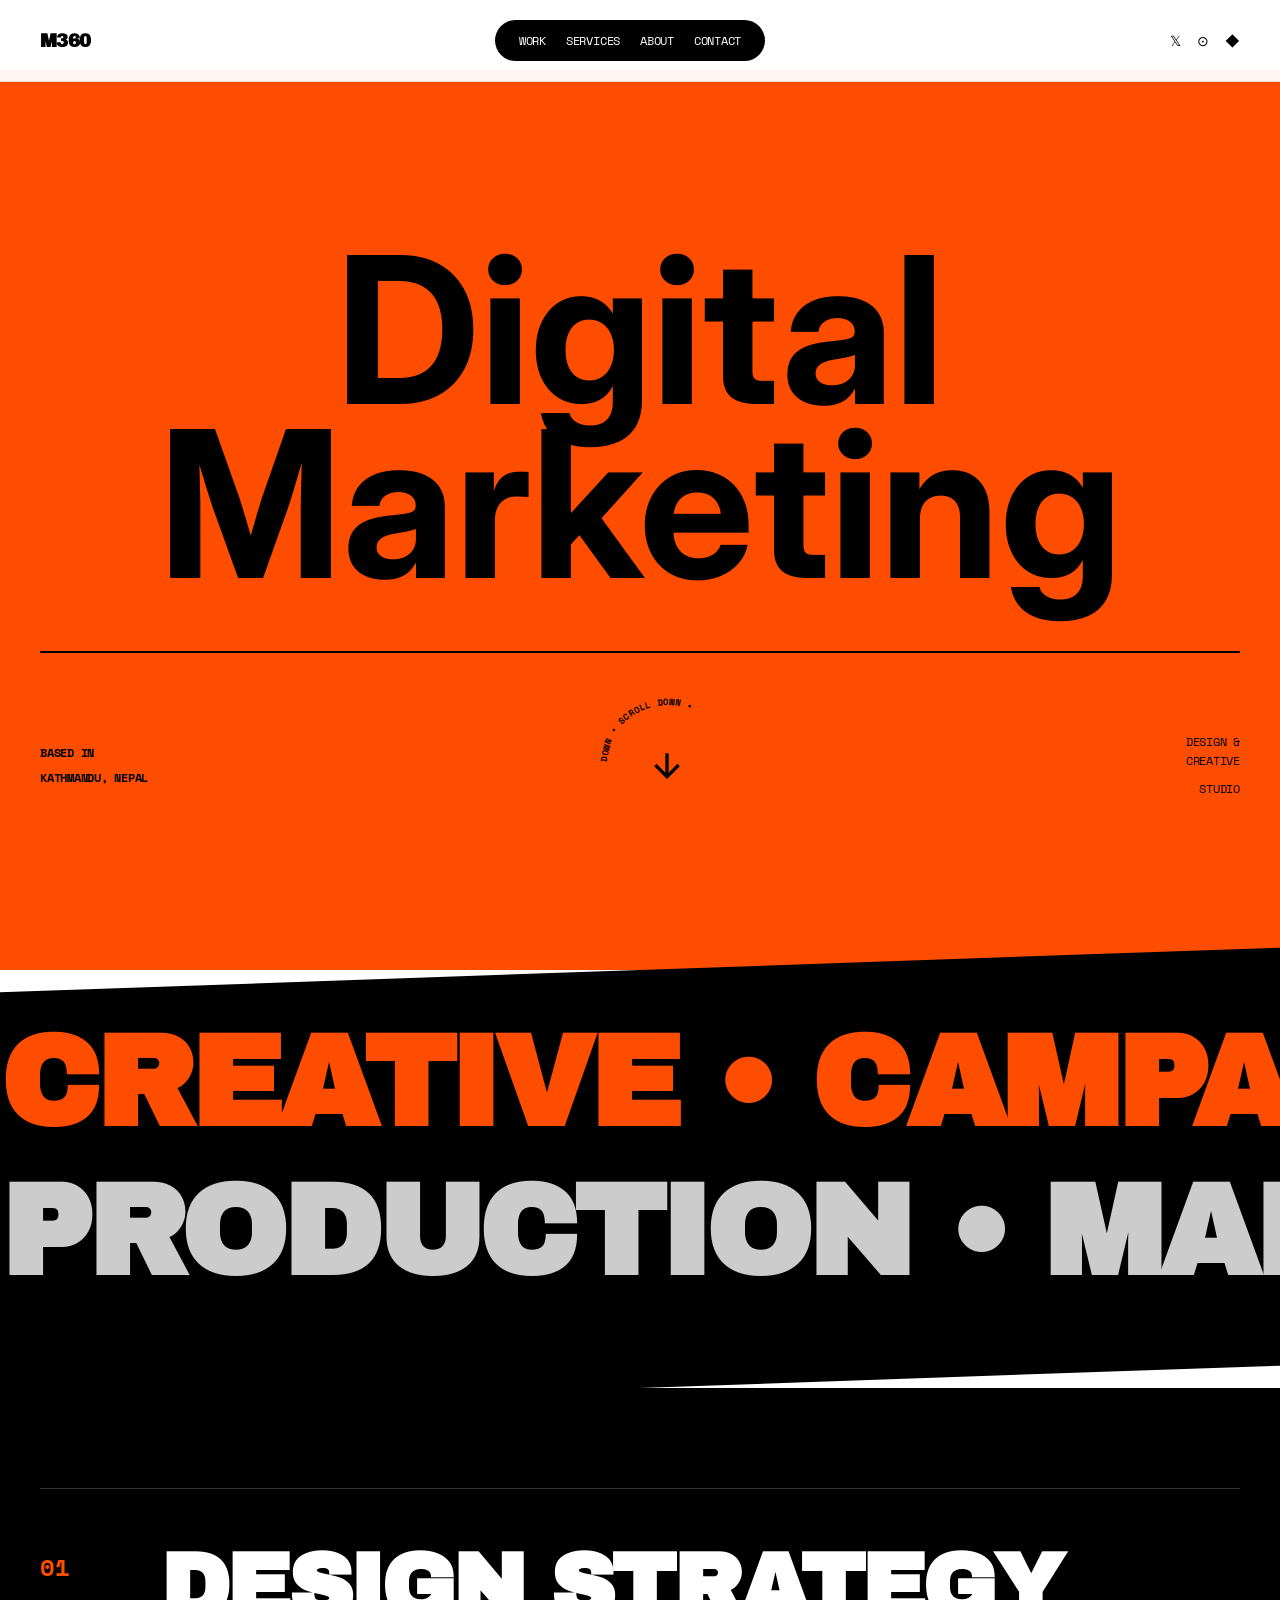
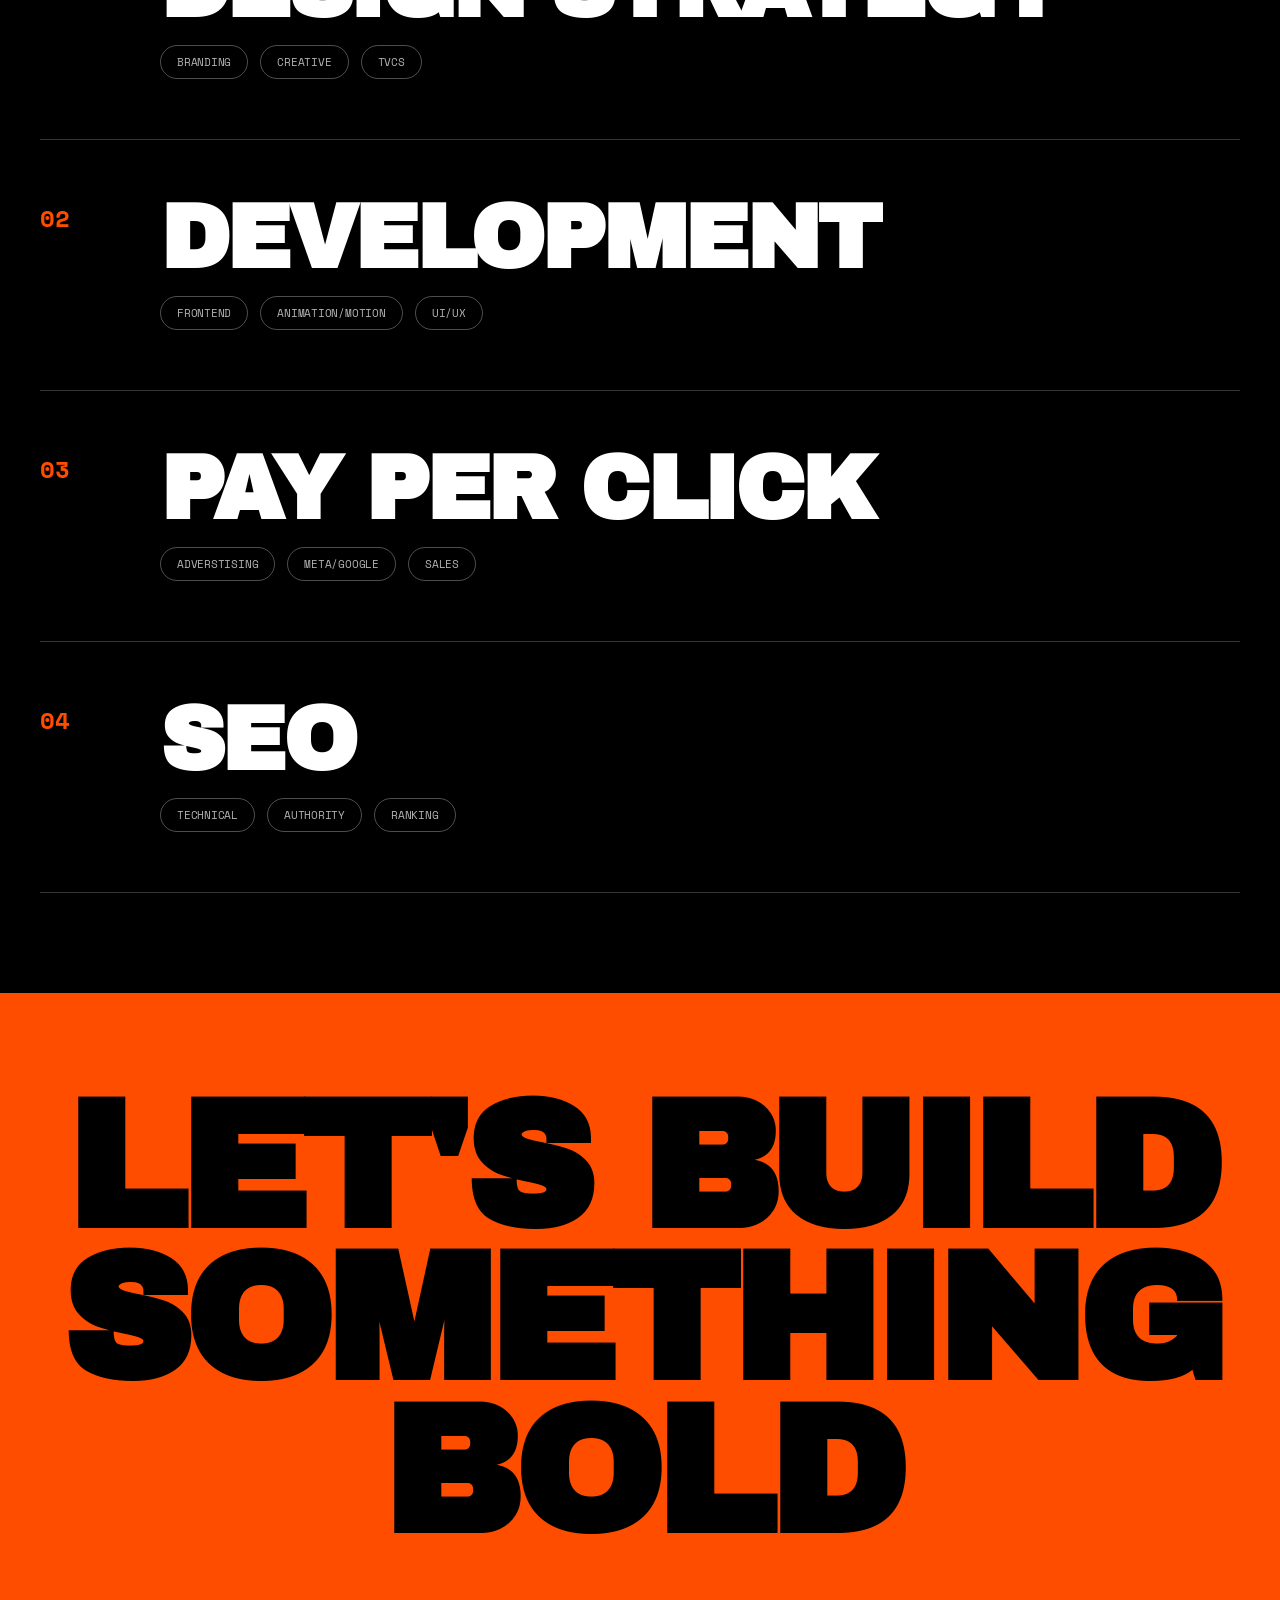
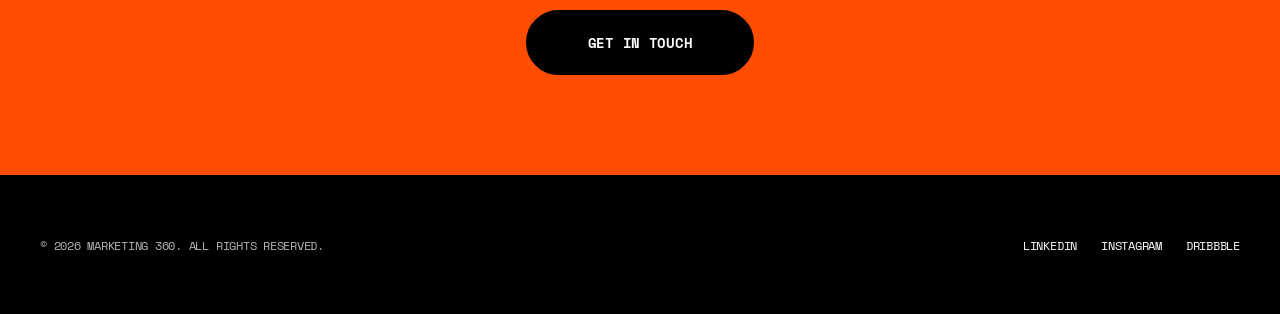
==== index.html @ 2f41347f "first commit with proper architecture, clean code structure and peoper folders like sitemaps" ====
<!DOCTYPE html>
<html lang="en">
<head>
    <meta charset="UTF-8">
    <meta name="viewport" content="width=device-width, initial-scale=1.0">
    <title>Marketing 360 - Best Digital Marketing in Nepal</title>
    <link href="https://fonts.googleapis.com/css2?family=Archivo+Black&family=Space+Mono:wght@400;700&family=Inter:wght@400;500;600;700&display=swap" rel="stylesheet">
    <link rel="stylesheet" href="assets/css/style.css">
</head>
<body>
    <!-- Navigation -->
   <div id="header-placeholder"></div>

    <!-- Hero Section -->
    <section class="hero" id="work">
        <h1>Digital Marketing</h1>
        <div class="hero-divider"></div>
        <div class="hero-metadata">
            <div class="hero-location">
                <span style="display: block;">BASED IN</span>
                <span style="display: block; margin-top: 8px;">KATHMANDU, NEPAL</span>
            </div>
            <div class="scroll-indicator">
                <svg viewBox="0 0 144 144" fill="none" xmlns="http://www.w3.org/2000/svg">
                    <defs>
                        <path id="circlePath" d="M 72, 72 m -60, 0 a 60,60 0 1,1 120,0 a 60,60 0 1,1 -120,0" fill="none"/>
                    </defs>
                    <text font-family="Space Mono" font-size="9" font-weight="bold" letter-spacing="-0.02em" fill="#000000" text-anchor="middle">
                        <textPath href="#circlePath" startOffset="0%">
                            SCROLL DOWN • SCROLL DOWN • SCROLL DOWN • 
                        </textPath>
                    </text>
                </svg>
                <div class="scroll-indicator-center">
                    <svg width="24" height="24" viewBox="0 0 24 24" fill="none" stroke="#000000" stroke-width="2">
                        <line x1="12" y1="5" x2="12" y2="19"></line>
                        <polyline points="19 12 12 19 5 12"></polyline>
                    </svg>
                </div>
            </div>
            <div class="hero-role">
                <span style="display: block;">DESIGN &</span>
                <span style="display: block;">CREATIVE</span>
                <span style="display: block; margin-top: 8px;">STUDIO</span>
            </div>
        </div>
    </section>

    <!-- Marquee Section -->
    <section class="marquee-section" id="services">
        <div class="marquee-section-inner">
            <div class="marquee-row orange">
                <span class="marquee-text">CREATIVE • CAMPAIGN • DIGITAL • </span>
                <span class="marquee-text">CREATIVE • CAMPAIGN • DIGITAL • </span>
                <span class="marquee-text">CREATIVE • CAMPAIGN • DIGITAL • </span>
            </div>
            <div class="marquee-row white reverse">
                <span class="marquee-text">PRODUCTION • MARKET • IMPACT • </span>
                <span class="marquee-text">PRODUCTION • MARKET • IMPACT • </span>
                <span class="marquee-text">PRODUCTION • MARKET • IMPACT • </span>
            </div>
        </div>
    </section>

    <!-- Services Section -->
    <section class="services">
        <div class="services-container">
            <ul class="services-list">
                <li>
                    <span class="service-index">01</span>
                    <div class="service-content">
                        <h3 class="service-title">DESIGN STRATEGY</h3>
                        <div class="service-tags">
                            <span class="service-tag">BRANDING</span>
                            <span class="service-tag">CREATIVE</span>
                            <span class="service-tag">TVCs</span>
                        </div>
                    </div>
                    <div class="service-arrow">→</div>
                </li>
                <li>
                    <span class="service-index">02</span>
                    <div class="service-content">
                        <h3 class="service-title">DEVELOPMENT</h3>
                        <div class="service-tags">
                            <span class="service-tag">FRONTEND</span>
                            <span class="service-tag">ANIMATION/MOTION</span>
                            <span class="service-tag">UI/UX</span>
                        </div>
                    </div>
                    <div class="service-arrow">→</div>
                </li>
                <li>
                    <span class="service-index">03</span>
                    <div class="service-content">
                        <h3 class="service-title">PAY PER CLICK</h3>
                        <div class="service-tags">
                            <span class="service-tag">ADVERSTISING</span>
                            <span class="service-tag">META/GOOGLE</span>
                            <span class="service-tag">SALES</span>
                        </div>
                    </div>
                    <div class="service-arrow">→</div>
                </li>
                <li>
                    <span class="service-index">04</span>
                    <div class="service-content">
                        <h3 class="service-title">SEO</h3>
                        <div class="service-tags">
                            <span class="service-tag">TECHNICAL</span>
                            <span class="service-tag">AUTHORITY</span>
                            <span class="service-tag">RANKING</span>
                        </div>
                    </div>
                    <div class="service-arrow">→</div>
                </li>
            </ul>
        </div>
    </section>

    <!-- CTA Section -->
    <section class="cta-section">
        <h2 class="cta-heading">LET'S BUILD SOMETHING BOLD</h2>
        <a href="contact.html" class="cta-button">GET IN TOUCH</a>
    </section>

<div id="footer-placeholder"></div>

    <script>
        // Smooth scroll for navigation links
        document.querySelectorAll('nav a').forEach(anchor => {
            anchor.addEventListener('click', function (e) {
                e.preventDefault();
                const target = document.querySelector(this.getAttribute('href'));
                if (target) {
                    target.scrollIntoView({ behavior: 'smooth' });
                }
            });
        });

        // Add scroll event listener for parallax or other effects if needed
        window.addEventListener('scroll', () => {
            const nav = document.querySelector('nav');
            if (window.scrollY > 100) {
                nav.style.background = 'rgba(255, 255, 255, 0.98)';
            } else {
                nav.style.background = 'rgba(255, 255, 255, 0.95)';
            }
        });
    </script>
    <script>
  // This function fetches the header and footer
  function loadComponent(id, path) {
    fetch(path)
      .then(response => {
        if (!response.ok) throw new Error("Could not find the file: " + path);
        return response.text();
      })
      .then(data => {
        document.getElementById(id).innerHTML = data;
      })
      .catch(error => console.error(error));
  }

  // Execute the loading
  loadComponent('header-placeholder', 'includes/header.html');
  loadComponent('footer-placeholder', 'includes/footer.html');
</script>
</body>
</html>
---- assets/css/style.css ----
/* the below style is for home page */
        * {
            margin: 0;
            padding: 0;
            box-sizing: border-box;
        }

        html {
            scroll-behavior: smooth;
        }

        body {
            font-family: 'Inter', sans-serif;
            color: #000000;
            background-color: #FFFFFF;
            overflow-x: hidden;
        }

        /* Typography System */
        .archivo-black {
            font-family: 'Archivo Black', sans-serif;
            font-weight: 900;
            letter-spacing: -0.04em;
            line-height: 0.85;
            text-transform: uppercase;
        }

        .space-mono {
            font-family: 'Space Mono', monospace;
            letter-spacing: -0.02em;
        }

        /* Navigation */
        nav {
            position: fixed;
            top: 0;
            width: 100%;
            padding: 20px 40px;
            display: flex;
            justify-content: space-between;
            align-items: center;
            z-index: 1000;
            background: rgba(255, 255, 255, 0.95);
            border-bottom: 1px solid rgba(0, 0, 0, 0.1);
        }

        .nav-logo {
            font-family: 'Archivo Black', sans-serif;
            font-size: 18px;
            font-weight: 900;
            letter-spacing: -0.04em;
            text-transform: uppercase;
        }

        .nav-logo a {
            color: #000000;
            text-decoration: none;
            transition: color 0.3s ease;
        }

        .nav-logo a:hover {
            color: #FF4D00;
        }

        .nav-pill {
            background-color: #000000;
            border-radius: 9999px;
            padding: 12px 24px;
            display: flex;
            gap: 20px;
            align-items: center;
        }

        .nav-pill a {
            color: #FFFFFF;
            text-decoration: none;
            font-family: 'Space Mono', monospace;
            font-size: 12px;
            font-weight: 400;
            letter-spacing: -0.02em;
            transition: all 0.3s ease;
            text-transform: uppercase;
        }

        .nav-pill a:hover {
            background-color: #FFFFFF;
            color: #000000;
            padding: 4px 8px;
            border-radius: 4px;
        }

        .nav-socials {
            display: flex;
            gap: 16px;
            align-items: center;
        }

        .nav-socials a {
            color: #000000;
            text-decoration: none;
            font-size: 14px;
            transition: all 0.3s ease;
            transform: scale(1);
        }

        .nav-socials a:hover {
            color: #FF4D00;
            transform: scale(1.1);
        }

        /* Hero Section */
        .hero {
            min-height: 100vh;
            background-color: #FF4D00;
            display: flex;
            flex-direction: column;
            justify-content: center;
            align-items: center;
            padding: 100px 40px 60px;
            text-align: center;
            position: relative;
            margin-top: 70px;
        }

        .hero h1 {
            font-size: 16vw;
            color: #000000;
            line-height: 0.85;
            margin-bottom: 60px;
            animation: fadeInDown 0.8s ease-out;
        }

        @keyframes fadeInDown {
            from {
                opacity: 0;
                transform: translateY(-20px);
            }
            to {
                opacity: 1;
                transform: translateY(0);
            }
        }

        .hero-divider {
            width: 100%;
            height: 2px;
            background-color: #000000;
            margin-bottom: 40px;
        }

        .hero-metadata {
            display: flex;
            justify-content: space-between;
            align-items: center;
            width: 100%;
            max-width: 1200px;
        }

        .hero-location {
            font-family: 'Space Mono', monospace;
            font-size: 12px;
            font-weight: 700;
            letter-spacing: -0.02em;
            text-transform: uppercase;
            color: #000000;
            text-align: left;
        }

        .scroll-indicator {
            width: 144px;
            height: 144px;
            display: flex;
            align-items: center;
            justify-content: center;
        }

        .scroll-indicator svg {
            width: 100%;
            height: 100%;
            animation: spin 12s linear infinite;
        }

        @keyframes spin {
            from {
                transform: rotate(0deg);
            }
            to {
                transform: rotate(360deg);
            }
        }

        .scroll-indicator-center {
            position: absolute;
            display: flex;
            align-items: center;
            justify-content: center;
            width: 40px;
            height: 40px;
        }

        .hero-role {
            font-family: 'Space Mono', monospace;
            font-size: 12px;
            font-weight: 400;
            letter-spacing: -0.02em;
            color: #000000;
            text-align: right;
            line-height: 1.6;
        }

        /* Marquee Section */
        .marquee-section {
            background-color: #000000;
            padding: 60px 0;
            overflow: hidden;
            transform: skewY(-2deg);
            transform-origin: center;
        }

        .marquee-section-inner {
            transform: skewY(2deg);
        }

        .marquee-row {
            display: flex;
            gap: 20px;
            margin-bottom: 40px;
            animation: marquee 30s linear infinite;
            white-space: nowrap;
        }

        .marquee-row.reverse {
            animation: marquee-reverse 30s linear infinite;
        }

        @keyframes marquee {
            0% {
                transform: translateX(0);
            }
            100% {
                transform: translateX(-50%);
            }
        }

        @keyframes marquee-reverse {
            0% {
                transform: translateX(0);
            }
            100% {
                transform: translateX(50%);
            }
        }

        .marquee-text {
            font-family: 'Archivo Black', sans-serif;
            font-size: 10vw;
            font-weight: 900;
            text-transform: uppercase;
            letter-spacing: -0.04em;
            line-height: 0.85;
        }

        .marquee-row.orange .marquee-text {
            color: #FF4D00;
        }

        .marquee-row.white .marquee-text {
            color: #FFFFFF;
            opacity: 0.8;
        }

        /* Services Section */
        .services {
            background-color: #000000;
            padding: 100px 40px;
            color: #FFFFFF;
        }

        .services-container {
            max-width: 1200px;
            margin: 0 auto;
        }

        .services-list {
            list-style: none;
        }

        .services-list li {
            padding: 60px 0;
            border-top: 1px solid rgba(255, 255, 255, 0.2);
            display: flex;
            align-items: flex-start;
            gap: 60px;
            transition: all 0.3s ease;
            position: relative;
            overflow: hidden;
        }

        .services-list li:last-child {
            border-bottom: 1px solid rgba(255, 255, 255, 0.2);
        }

        .services-list li:hover {
            background-color: rgba(255, 255, 255, 0.05);
        }

        .service-index {
            font-family: 'Space Mono', monospace;
            font-size: 24px;
            font-weight: 700;
            letter-spacing: -0.02em;
            color: #FF4D00;
            min-width: 60px;
            text-transform: uppercase;
            flex-shrink: 0;
        }

        .service-content {
            flex: 1;
        }

        .service-title {
            font-family: 'Archivo Black', sans-serif;
            font-size: 7vw;
            font-weight: 900;
            text-transform: uppercase;
            letter-spacing: -0.04em;
            line-height: 0.85;
            color: #FFFFFF;
            margin-bottom: 20px;
            transition: transform 0.3s ease;
        }

        .services-list li:hover .service-title {
            transform: translateX(16px);
        }

        .service-tags {
            display: flex;
            gap: 12px;
            flex-wrap: wrap;
        }

        .service-tag {
            background-color: transparent;
            border: 1px solid rgba(255, 255, 255, 0.3);
            border-radius: 9999px;
            padding: 8px 16px;
            font-family: 'Space Mono', monospace;
            font-size: 11px;
            font-weight: 400;
            letter-spacing: -0.02em;
            color: rgba(255, 255, 255, 0.7);
            text-transform: uppercase;
            transition: all 0.3s ease;
        }

        .services-list li:hover .service-tag {
            border-color: #FF4D00;
            color: #FF4D00;
        }

        .service-arrow {
            position: absolute;
            right: 0;
            top: 50%;
            transform: translateY(-50%) rotate(0deg);
            font-size: 48px;
            color: #FF4D00;
            opacity: 0;
            transition: all 0.3s ease;
        }

        .services-list li:hover .service-arrow {
            opacity: 1;
            transform: translateY(-50%) rotate(45deg);
        }

        /* CTA Section */
        .cta-section {
            background-color: #FF4D00;
            padding: 100px 40px;
            text-align: center;
        }

        .cta-heading {
            font-family: 'Archivo Black', sans-serif;
            font-size: 14vw;
            font-weight: 900;
            text-transform: uppercase;
            letter-spacing: -0.04em;
            line-height: 0.85;
            color: #000000;
            margin-bottom: 60px;
        }

        .cta-button {
            background-color: #000000;
            color: #FFFFFF;
            border: 2px solid #000000;
            border-radius: 9999px;
            padding: 20px 60px;
            font-family: 'Space Mono', monospace;
            font-size: 14px;
            font-weight: 700;
            letter-spacing: -0.02em;
            text-transform: uppercase;
            cursor: pointer;
            transition: all 0.3s ease;
            display: inline-block;
        }

        .cta-button:hover {
            transform: scale(1.1);
            background-color: #FFFFFF;
            color: #000000;
        }

        /* Footer */
        footer {
            background-color: #000000;
            color: #FFFFFF;
            border-top: 2px solid #000000;
            padding: 60px 40px;
        }

        .footer-content {
            max-width: 1200px;
            margin: 0 auto;
            display: flex;
            justify-content: space-between;
            align-items: center;
        }

        .footer-copyright {
            font-family: 'Space Mono', monospace;
            font-size: 12px;
            letter-spacing: -0.02em;
            text-transform: uppercase;
            color: rgba(255, 255, 255, 0.7);
        }

        .footer-socials {
            display: flex;
            gap: 24px;
        }

        .footer-socials a {
            font-family: 'Space Mono', monospace;
            font-size: 12px;
            letter-spacing: -0.02em;
            text-transform: uppercase;
            color: #FFFFFF;
            text-decoration: none;
            transition: all 0.3s ease;
        }

        .footer-socials a:hover {
            color: #FF4D00;
            transform: translateX(4px);
        }

        /* Responsive */
        @media (max-width: 768px) {
            .hero h1 {
                font-size: 32px;
            }

            .marquee-text {
                font-size: 24px;
            }

            .service-title {
                font-size: 28px;
            }

            .cta-heading {
                font-size: 40px;
            }

            .hero-metadata {
                flex-direction: column;
                gap: 30px;
            }

            .hero-location,
            .hero-role {
                text-align: center;
            }

            .footer-content {
                flex-direction: column;
                gap: 30px;
                text-align: center;
            }

            .services-list li {
                flex-direction: column;
                gap: 20px;
            }

            nav {
                flex-wrap: wrap;
                gap: 20px;
                padding: 15px 20px;
            }

            .nav-pill {
                flex-wrap: wrap;
                order: 3;
                width: 100%;
                justify-content: center;
            }
        }
/* the below style is for work page */

        * {
            margin: 0;
            padding: 0;
            box-sizing: border-box;
        }

        html {
            scroll-behavior: smooth;
        }

        body {
            font-family: 'Inter', sans-serif;
            color: #000000;
            background-color: #FFFFFF;
            overflow-x: hidden;
        }

        /* Typography System */
        .archivo-black {
            font-family: 'Archivo Black', sans-serif;
            font-weight: 900;
            letter-spacing: -0.04em;
            line-height: 0.85;
            text-transform: uppercase;
        }

        .space-mono {
            font-family: 'Space Mono', monospace;
            letter-spacing: -0.02em;
        }

        /* Navigation */
        nav {
            position: fixed;
            top: 0;
            width: 100%;
            padding: 20px 40px;
            display: flex;
            justify-content: space-between;
            align-items: center;
            z-index: 1000;
            background: rgba(255, 255, 255, 0.95);
            border-bottom: 1px solid rgba(0, 0, 0, 0.1);
        }

        .nav-logo {
            font-family: 'Archivo Black', sans-serif;
            font-size: 18px;
            font-weight: 900;
            letter-spacing: -0.04em;
            text-transform: uppercase;
        }

        .nav-logo a {
            color: #000000;
            text-decoration: none;
            transition: color 0.3s ease;
        }

        .nav-logo a:hover {
            color: #FF4D00;
        }

        .nav-pill {
            background-color: #000000;
            border-radius: 9999px;
            padding: 12px 24px;
            display: flex;
            gap: 20px;
            align-items: center;
        }

        .nav-pill a {
            color: #FFFFFF;
            text-decoration: none;
            font-family: 'Space Mono', monospace;
            font-size: 12px;
            font-weight: 400;
            letter-spacing: -0.02em;
            transition: all 0.3s ease;
            text-transform: uppercase;
        }

        .nav-pill a:hover {
            background-color: #FFFFFF;
            color: #000000;
            padding: 4px 8px;
            border-radius: 4px;
        }

        /* Dropdown Menu */
        .nav-dropdown {
            position: relative;
            display: inline-block;
        }

        .dropdown-toggle {
            display: flex;
            align-items: center;
            gap: 6px;
            cursor: pointer;
        }

        .dropdown-menu {
            display: none;
            position: absolute;
            top: 100%;
            left: -20px;
            background-color: #1a1a1a;
            border: 1px solid rgba(255, 255, 255, 0.1);
            border-radius: 8px;
            padding: 12px 0;
            min-width: 220px;
            margin-top: 8px;
            box-shadow: 0 8px 16px rgba(0, 0, 0, 0.3);
            z-index: 2000;
        }

        .nav-dropdown:hover .dropdown-menu {
            display: block;
        }

        .dropdown-menu a {
            display: block;
            color: #FFFFFF;
            text-decoration: none;
            font-family: 'Space Mono', monospace;
            font-size: 12px;
            font-weight: 400;
            letter-spacing: -0.02em;
            text-transform: uppercase;
            padding: 12px 20px;
            transition: all 0.3s ease;
        }

        .dropdown-menu a:hover {
            background-color: #FF4D00;
            padding-left: 28px;
            color: #000000;
        }

        .nav-socials {
            display: flex;
            gap: 16px;
            align-items: center;
        }

        .nav-socials a {
            color: #000000;
            text-decoration: none;
            font-size: 14px;
            transition: all 0.3s ease;
            transform: scale(1);
        }

        .nav-socials a:hover {
            color: #FF4D00;
            transform: scale(1.1);
        }

        /* Hero Section */
        .hero {
            min-height: 100vh;
            background-color: #FF4D00;
            display: flex;
            flex-direction: column;
            justify-content: center;
            align-items: center;
            padding: 100px 40px 60px;
            text-align: center;
            position: relative;
            margin-top: 70px;
        }

        .hero h1 {
            font-size: 16vw;
            color: #000000;
            line-height: 0.85;
            margin-bottom: 60px;
            animation: fadeInDown 0.8s ease-out;
        }

        @keyframes fadeInDown {
            from {
                opacity: 0;
                transform: translateY(-20px);
            }
            to {
                opacity: 1;
                transform: translateY(0);
            }
        }

        .hero-divider {
            width: 100%;
            height: 2px;
            background-color: #000000;
            margin-bottom: 40px;
        }

        .hero-metadata {
            display: flex;
            justify-content: space-between;
            align-items: center;
            width: 100%;
            max-width: 1200px;
        }

        .hero-location {
            font-family: 'Space Mono', monospace;
            font-size: 12px;
            font-weight: 700;
            letter-spacing: -0.02em;
            text-transform: uppercase;
            color: #000000;
            text-align: left;
        }

        .hero-role {
            font-family: 'Space Mono', monospace;
            font-size: 12px;
            font-weight: 400;
            letter-spacing: -0.02em;
            color: #000000;
            text-align: right;
            line-height: 1.6;
        }

        /* Intro Section */
        .intro {
            background-color: #000000;
            color: #FFFFFF;
            padding: 100px 40px;
        }

        .intro-container {
            max-width: 1200px;
            margin: 0 auto;
        }

        .intro-text {
            font-size: 18px;
            line-height: 1.8;
            max-width: 900px;
            margin-bottom: 0;
        }

        .intro-highlight {
            color: #FF4D00;
            font-weight: 700;
        }

        /* Portfolio Section */
        .portfolio {
            background-color: #FFFFFF;
            padding: 100px 40px;
        }

        .portfolio-container {
            max-width: 1200px;
            margin: 0 auto;
        }

        .portfolio-title {
            font-family: 'Archivo Black', sans-serif;
            font-size: 10vw;
            font-weight: 900;
            text-transform: uppercase;
            letter-spacing: -0.04em;
            line-height: 0.85;
            color: #000000;
            margin-bottom: 80px;
        }

        .portfolio-grid {
            display: grid;
            grid-template-columns: repeat(auto-fit, minmax(350px, 1fr));
            gap: 40px;
        }

        .portfolio-item {
            border: 2px solid #000000;
            overflow: hidden;
            transition: all 0.3s ease;
            position: relative;
        }

        .portfolio-image {
            width: 100%;
            height: 300px;
            background: linear-gradient(135deg, #FF4D00, #FFB380);
            display: flex;
            align-items: center;
            justify-content: center;
            font-size: 48px;
            transition: all 0.3s ease;
        }

        .portfolio-item:hover .portfolio-image {
            transform: scale(1.05);
        }

        .portfolio-content {
            padding: 30px;
            background-color: #FFFFFF;
        }

        .portfolio-category {
            font-family: 'Space Mono', monospace;
            font-size: 11px;
            font-weight: 700;
            letter-spacing: -0.02em;
            text-transform: uppercase;
            color: #FF4D00;
            margin-bottom: 12px;
        }

        .portfolio-name {
            font-family: 'Archivo Black', sans-serif;
            font-size: 20px;
            font-weight: 900;
            text-transform: uppercase;
            letter-spacing: -0.04em;
            line-height: 1.1;
            color: #000000;
            margin-bottom: 12px;
        }

        .portfolio-description {
            font-size: 13px;
            line-height: 1.6;
            color: rgba(0, 0, 0, 0.7);
            margin-bottom: 15px;
        }

        .portfolio-results {
            border-top: 1px solid rgba(0, 0, 0, 0.1);
            padding-top: 15px;
        }

        .result-item {
            font-size: 12px;
            line-height: 1.6;
            color: rgba(0, 0, 0, 0.7);
            margin-bottom: 8px;
        }

        .result-item strong {
            color: #FF4D00;
            font-weight: 700;
        }

        /* Results Section */
        .results-section {
            background-color: #000000;
            color: #FFFFFF;
            padding: 100px 40px;
        }

        .results-container {
            max-width: 1200px;
            margin: 0 auto;
        }

        .results-title {
            font-family: 'Archivo Black', sans-serif;
            font-size: 10vw;
            font-weight: 900;
            text-transform: uppercase;
            letter-spacing: -0.04em;
            line-height: 0.85;
            color: #FFFFFF;
            margin-bottom: 80px;
        }

        .results-grid {
            display: grid;
            grid-template-columns: repeat(auto-fit, minmax(250px, 1fr));
            gap: 40px;
        }

        .result-card {
            border-top: 3px solid #FF4D00;
            padding-top: 25px;
        }

        .result-stat {
            font-family: 'Archivo Black', sans-serif;
            font-size: 48px;
            font-weight: 900;
            color: #FF4D00;
            line-height: 1;
            margin-bottom: 12px;
        }

        .result-label {
            font-family: 'Space Mono', monospace;
            font-size: 12px;
            font-weight: 700;
            letter-spacing: -0.02em;
            text-transform: uppercase;
            color: rgba(255, 255, 255, 0.8);
        }

        /* CTA Section */
        .cta-section {
            background-color: #FF4D00;
            padding: 100px 40px;
            text-align: center;
        }

        .cta-heading {
            font-family: 'Archivo Black', sans-serif;
            font-size: 14vw;
            font-weight: 900;
            text-transform: uppercase;
            letter-spacing: -0.04em;
            line-height: 0.85;
            color: #000000;
            margin-bottom: 60px;
        }

        .cta-button {
            background-color: #000000;
            color: #FFFFFF;
            border: 2px solid #000000;
            border-radius: 9999px;
            padding: 20px 60px;
            font-family: 'Space Mono', monospace;
            font-size: 14px;
            font-weight: 700;
            letter-spacing: -0.02em;
            text-transform: uppercase;
            cursor: pointer;
            transition: all 0.3s ease;
            display: inline-block;
            text-decoration: none;
        }

        .cta-button:hover {
            transform: scale(1.1);
            background-color: #FFFFFF;
            color: #000000;
        }

        /* Footer */
        footer {
            background-color: #000000;
            color: #FFFFFF;
            border-top: 2px solid #000000;
            padding: 60px 40px;
        }

        .footer-content {
            max-width: 1200px;
            margin: 0 auto;
            display: flex;
            justify-content: space-between;
            align-items: center;
        }

        .footer-copyright {
            font-family: 'Space Mono', monospace;
            font-size: 12px;
            letter-spacing: -0.02em;
            text-transform: uppercase;
            color: rgba(255, 255, 255, 0.7);
        }

        .footer-socials {
            display: flex;
            gap: 24px;
        }

        .footer-socials a {
            font-family: 'Space Mono', monospace;
            font-size: 12px;
            letter-spacing: -0.02em;
            text-transform: uppercase;
            color: #FFFFFF;
            text-decoration: none;
            transition: all 0.3s ease;
        }

        .footer-socials a:hover {
            color: #FF4D00;
            transform: translateX(4px);
        }

        /* Responsive */
        @media (max-width: 768px) {
            .hero h1 {
                font-size: 32px;
            }

            .portfolio-title {
                font-size: 40px;
            }

            .results-title {
                font-size: 40px;
            }

            .cta-heading {
                font-size: 40px;
            }

            .hero-metadata {
                flex-direction: column;
                gap: 30px;
            }

            .hero-location,
            .hero-role {
                text-align: center;
            }

            .footer-content {
                flex-direction: column;
                gap: 30px;
                text-align: center;
            }

            nav {
                flex-wrap: wrap;
                gap: 20px;
                padding: 15px 20px;
            }

            .nav-pill {
                flex-wrap: wrap;
                order: 3;
                width: 100%;
                justify-content: center;
            }

            .portfolio-grid {
                grid-template-columns: 1fr;
            }

            .results-grid {
                grid-template-columns: 1fr;
            }
        }
/* the below style is for contact us page */
        /* ============================================
           DESIGN SYSTEM - THEME & VARIABLES
           ============================================ */
        :root {
            /* Colors */
            --color-primary: #FF4D00;
            --color-dark: #000000;
            --color-light: #FFFFFF;
            --color-border: rgba(0, 0, 0, 0.1);
            --color-accent: rgba(255, 77, 0, 0.1);
            
            /* Fonts */
            --font-archivo: 'Archivo Black', sans-serif;
            --font-mono: 'Space Mono', monospace;
            --font-inter: 'Inter', sans-serif;
            
            /* Spacing */
            --spacing-xs: 12px;
            --spacing-sm: 20px;
            --spacing-md: 40px;
            --spacing-lg: 60px;
            --spacing-xl: 80px;
            --spacing-2xl: 100px;
            
            /* Typography */
            --letter-spacing-tight: -0.04em;
            --letter-spacing-normal: -0.02em;
            --line-height-tight: 0.85;
            --line-height-normal: 1.1;
            --line-height-relaxed: 1.6;
            
            /* Z-Index */
            --z-nav: 1000;
            --z-dropdown: 2000;
            
            /* Transitions */
            --duration-fast: 0.3s;
        }

        /* ============================================
           RESET & BASE STYLES
           ============================================ */
        * {
            margin: 0;
            padding: 0;
            box-sizing: border-box;
        }

        html {
            scroll-behavior: smooth;
        }

        body {
            font-family: var(--font-inter);
            color: var(--color-dark);
            background-color: var(--color-light);
            overflow-x: hidden;
        }

        /* ============================================
           TYPOGRAPHY UTILITIES
           ============================================ */
        .archivo-black {
            font-family: var(--font-archivo);
            font-weight: 900;
            letter-spacing: var(--letter-spacing-tight);
            line-height: var(--line-height-tight);
            text-transform: uppercase;
        }

        .space-mono {
            font-family: var(--font-mono);
            letter-spacing: var(--letter-spacing-normal);
        }

        /* Navigation */
        nav {
            position: fixed;
            top: 0;
            width: 100%;
            padding: var(--spacing-sm) var(--spacing-md);
            display: flex;
            justify-content: space-between;
            align-items: center;
            z-index: var(--z-nav);
            background: rgba(255, 255, 255, 0.95);
            border-bottom: 1px solid var(--color-border);
        }

        .nav-logo {
            font-family: var(--font-archivo);
            font-size: 18px;
            font-weight: 900;
            letter-spacing: var(--letter-spacing-tight);
            text-transform: uppercase;
        }

        .nav-logo a {
            color: var(--color-dark);
            text-decoration: none;
            transition: color var(--duration-fast) ease;
        }

        .nav-logo a:hover {
            color: var(--color-primary);
        }

        .nav-pill {
            background-color: var(--color-dark);
            border-radius: 9999px;
            padding: 12px 24px;
            display: flex;
            gap: var(--spacing-sm);
            align-items: center;
        }

        .nav-pill a {
            color: var(--color-light);
            text-decoration: none;
            font-family: var(--font-mono);
            font-size: 12px;
            font-weight: 400;
            letter-spacing: var(--letter-spacing-normal);
            transition: all var(--duration-fast) ease;
            text-transform: uppercase;
        }

        .nav-pill a:hover {
            background-color: var(--color-light);
            color: var(--color-dark);
            padding: 4px 8px;
            border-radius: 4px;
        }

        .nav-socials {
            display: flex;
            gap: 16px;
            align-items: center;
        }

        .nav-socials a {
            color: var(--color-dark);
            text-decoration: none;
            font-size: 14px;
            transition: all 0.3s ease;
            transform: scale(1);
        }

        .nav-socials a:hover {
            color: var(--color-primary);
            transform: scale(1.1);
        }

        /* ============================================
           REUSABLE UTILITY CLASSES
           ============================================ */
        .section {
            padding: var(--spacing-2xl) var(--spacing-md);
        }

        .section--dark {
            background-color: var(--color-dark);
            color: var(--color-light);
        }

        .section--light {
            background-color: var(--color-light);
        }

        .section--primary {
            background-color: var(--color-primary);
        }

        .container {
            max-width: 1200px;
            margin: 0 auto;
        }

        .grid {
            display: grid;
            gap: var(--spacing-lg);
        }

        .grid--auto {
            grid-template-columns: repeat(auto-fit, minmax(300px, 1fr));
        }

        .button {
            border: 2px solid;
            border-radius: 9999px;
            padding: 24px 80px;
            font-family: var(--font-mono);
            font-size: 14px;
            font-weight: 700;
            letter-spacing: var(--letter-spacing-normal);
            text-transform: uppercase;
            cursor: pointer;
            transition: all var(--duration-fast) ease;
            display: inline-block;
            text-decoration: none;
        }

        .button--dark {
            background-color: var(--color-dark);
            color: var(--color-light);
            border-color: var(--color-dark);
        }

        .button--dark:hover {
            transform: scale(1.1);
            background-color: var(--color-light);
            color: var(--color-dark);
        }

        /* ============================================
           HERO COMPONENT
           ============================================ */
        .hero {
            min-height: 60vh;
            display: flex;
            flex-direction: column;
            justify-content: center;
            align-items: center;
            padding: 120px var(--spacing-md) 80px;
            text-align: center;
            position: relative;
            margin-top: 70px;
        }

        .hero--primary {
            background-color: var(--color-primary);
        }

        .hero__title {
            font-family: var(--font-archivo);
            font-size: 14vw;
            font-weight: 900;
            letter-spacing: var(--letter-spacing-tight);
            line-height: var(--line-height-tight);
            color: var(--color-dark);
            margin-bottom: 30px;
            text-transform: uppercase;
        }

        .hero__subtitle {
            font-family: var(--font-mono);
            font-size: 14px;
            letter-spacing: var(--letter-spacing-normal);
            color: var(--color-dark);
            text-transform: uppercase;
            max-width: 600px;
        }

        /* ============================================
           CARD COMPONENT
           ============================================ */
        .card {
            border: 2px solid;
            padding: 40px;
            position: relative;
            transition: all var(--duration-fast) ease;
        }

        .card--white {
            border-color: var(--color-light);
        }

        .card--white:hover {
            background-color: var(--color-accent);
            border-color: var(--color-primary);
        }

        .card__label {
            font-family: var(--font-mono);
            font-size: 11px;
            font-weight: 700;
            letter-spacing: var(--letter-spacing-normal);
            text-transform: uppercase;
            color: var(--color-primary);
            margin-bottom: 12px;
            display: block;
        }

        .card__content {
            font-family: var(--font-archivo);
            font-size: 28px;
            font-weight: 900;
            letter-spacing: var(--letter-spacing-tight);
            line-height: var(--line-height-normal);
            color: var(--color-light);
            text-transform: uppercase;
            word-break: break-word;
            transition: transform var(--duration-fast) ease;
        }

        .card:hover .card__content {
            transform: translateX(8px);
        }

        .card a {
            color: var(--color-light);
            text-decoration: none;
            transition: color var(--duration-fast) ease;
        }

        .card a:hover {
            color: var(--color-primary);
        }

        /* ============================================
           ACCORDION COMPONENT (FAQ)
           ============================================ */
        .accordion__item {
            border-bottom: 2px solid var(--color-dark);
            padding: 30px 0;
            cursor: pointer;
            transition: all var(--duration-fast) ease;
        }

        .accordion__item:last-child {
            border-bottom: none;
        }

        .accordion__item.active {
            background-color: var(--color-primary);
            padding: 30px 20px;
            margin: 0 -20px;
        }

        .accordion__header {
            font-family: var(--font-archivo);
            font-size: 18px;
            font-weight: 900;
            letter-spacing: var(--letter-spacing-tight);
            text-transform: uppercase;
            color: var(--color-dark);
            display: flex;
            justify-content: space-between;
            align-items: center;
            transition: color var(--duration-fast) ease;
        }

        .accordion__item.active .accordion__header {
            color: var(--color-dark);
        }

        .accordion__toggle {
            font-size: 24px;
            font-weight: bold;
            transition: transform var(--duration-fast) ease;
        }

        .accordion__item.active .accordion__toggle {
            transform: rotate(45deg);
        }

        .accordion__content {
            font-family: var(--font-inter);
            font-size: 16px;
            line-height: var(--line-height-relaxed);
            color: var(--color-dark);
            margin-top: 20px;
            max-height: 0;
            overflow: hidden;
            opacity: 0;
            transition: all var(--duration-fast) ease;
        }

        .accordion__item.active .accordion__content {
            max-height: 500px;
            opacity: 1;
            margin-top: 20px;
        }

        /* ============================================
           FOOTER COMPONENT
           ============================================ */
        footer {
            background-color: var(--color-dark);
            color: var(--color-light);
            border-top: 2px solid var(--color-dark);
            padding: var(--spacing-lg) var(--spacing-md);
        }

        .footer__content {
            max-width: 1200px;
            margin: 0 auto;
            display: flex;
            justify-content: space-between;
            align-items: center;
        }

        .footer__copyright {
            font-family: var(--font-mono);
            font-size: 12px;
            letter-spacing: -0.02em;
            text-transform: uppercase;
            color: rgba(255, 255, 255, 0.7);
        }

        .footer-socials {
            display: flex;
            gap: 24px;
        }

        .footer-socials a {
            font-family: 'Space Mono', monospace;
            font-size: 12px;
            letter-spacing: var(--letter-spacing-normal);
            text-transform: uppercase;
            color: rgba(255, 255, 255, 0.7);
        }

        .footer__socials {
            display: flex;
            gap: 24px;
        }

        .footer__socials a {
            font-family: var(--font-mono);
            font-size: 12px;
            letter-spacing: var(--letter-spacing-normal);
            text-transform: uppercase;
            color: var(--color-light);
            text-decoration: none;
            transition: all var(--duration-fast) ease;
        }

        .footer__socials a:hover {
            color: var(--color-primary);
            transform: translateX(4px);
        }

        /* ============================================
           RESPONSIVE DESIGN
           ============================================ */
        @media (max-width: 768px) {
            .hero__title {
                font-size: 48px;
            }

            .grid--auto {
                grid-template-columns: 1fr;
                gap: var(--spacing-lg);
            }

            nav {
                flex-wrap: wrap;
                gap: var(--spacing-sm);
                padding: 15px 20px;
            }

            .nav-pill {
                flex-wrap: wrap;
                order: 3;
                width: 100%;
                justify-content: center;
            }

            .footer__content {
                flex-direction: column;
                gap: var(--spacing-lg);
                text-align: center;
            }

            .accordion__item {
                padding: 20px 0;
            }

            .accordion__item.active {
                padding: 20px 15px;
                margin: 0 -15px;
            }
        }
/* the below style is for about us page */
        * {
            margin: 0;
            padding: 0;
            box-sizing: border-box;
        }

        html {
            scroll-behavior: smooth;
        }

        body {
            font-family: 'Inter', sans-serif;
            color: #000000;
            background-color: #FFFFFF;
            overflow-x: hidden;
        }

        /* Typography System */
        .archivo-black {
            font-family: 'Archivo Black', sans-serif;
            font-weight: 900;
            letter-spacing: -0.04em;
            line-height: 0.85;
            text-transform: uppercase;
        }

        .space-mono {
            font-family: 'Space Mono', monospace;
            letter-spacing: -0.02em;
        }

        /* Navigation */
        nav {
            position: fixed;
            top: 0;
            width: 100%;
            padding: 20px 40px;
            display: flex;
            justify-content: space-between;
            align-items: center;
            z-index: 1000;
            background: rgba(255, 255, 255, 0.95);
            border-bottom: 1px solid rgba(0, 0, 0, 0.1);
        }

        .nav-logo {
            font-family: 'Archivo Black', sans-serif;
            font-size: 18px;
            font-weight: 900;
            letter-spacing: -0.04em;
            text-transform: uppercase;
        }

        .nav-logo a {
            color: #000000;
            text-decoration: none;
            transition: color 0.3s ease;
        }

        .nav-logo a:hover {
            color: #FF4D00;
        }

        .nav-pill {
            background-color: #000000;
            border-radius: 9999px;
            padding: 12px 24px;
            display: flex;
            gap: 20px;
            align-items: center;
        }

        .nav-pill a {
            color: #FFFFFF;
            text-decoration: none;
            font-family: 'Space Mono', monospace;
            font-size: 12px;
            font-weight: 400;
            letter-spacing: -0.02em;
            transition: all 0.3s ease;
            text-transform: uppercase;
        }

        .nav-pill a:hover {
            background-color: #FFFFFF;
            color: #000000;
            padding: 4px 8px;
            border-radius: 4px;
        }

        .nav-socials {
            display: flex;
            gap: 16px;
            align-items: center;
        }

        .nav-socials a {
            color: #000000;
            text-decoration: none;
            font-size: 14px;
            transition: all 0.3s ease;
            transform: scale(1);
        }

        .nav-socials a:hover {
            color: #FF4D00;
            transform: scale(1.1);
        }

        /* Hero Section */
        .hero {
            min-height: 100vh;
            background-color: #FF4D00;
            display: flex;
            flex-direction: column;
            justify-content: center;
            align-items: center;
            padding: 100px 40px 60px;
            text-align: center;
            position: relative;
            margin-top: 70px;
        }

        .hero h1 {
            font-size: 16vw;
            color: #000000;
            line-height: 0.85;
            margin-bottom: 60px;
            animation: fadeInDown 0.8s ease-out;
        }

        @keyframes fadeInDown {
            from {
                opacity: 0;
                transform: translateY(-20px);
            }
            to {
                opacity: 1;
                transform: translateY(0);
            }
        }

        .hero-divider {
            width: 100%;
            height: 2px;
            background-color: #000000;
            margin-bottom: 40px;
        }

        .hero-metadata {
            display: flex;
            justify-content: space-between;
            align-items: center;
            width: 100%;
            max-width: 1200px;
        }

        .hero-location {
            font-family: 'Space Mono', monospace;
            font-size: 12px;
            font-weight: 700;
            letter-spacing: -0.02em;
            text-transform: uppercase;
            color: #000000;
            text-align: left;
        }

        .hero-role {
            font-family: 'Space Mono', monospace;
            font-size: 12px;
            font-weight: 400;
            letter-spacing: -0.02em;
            color: #000000;
            text-align: right;
            line-height: 1.6;
        }

        /* Story Section */
        .story {
            background-color: #000000;
            color: #FFFFFF;
            padding: 100px 40px;
        }

        .story-container {
            max-width: 1200px;
            margin: 0 auto;
        }

        .story-intro {
            font-family: 'Space Mono', monospace;
            font-size: 14px;
            font-weight: 700;
            letter-spacing: -0.02em;
            text-transform: uppercase;
            color: #FF4D00;
            margin-bottom: 30px;
        }

        .story-content {
            display: grid;
            grid-template-columns: 1fr 1fr;
            gap: 60px;
            align-items: center;
        }

        .story-text h2 {
            font-family: 'Archivo Black', sans-serif;
            font-size: 48px;
            font-weight: 900;
            text-transform: uppercase;
            letter-spacing: -0.04em;
            line-height: 1.1;
            color: #FFFFFF;
            margin-bottom: 30px;
        }

        .story-text p {
            font-size: 16px;
            line-height: 1.8;
            color: rgba(255, 255, 255, 0.8);
            margin-bottom: 20px;
        }

        .story-highlight {
            border-left: 4px solid #FF4D00;
            padding-left: 20px;
            font-size: 16px;
            line-height: 1.8;
            color: rgba(255, 255, 255, 0.8);
            font-style: italic;
        }

        .story-stats {
            display: grid;
            grid-template-columns: 1fr 1fr;
            gap: 30px;
        }

        .stat {
            border-top: 2px solid rgba(255, 255, 255, 0.2);
            padding-top: 20px;
        }

        .stat-number {
            font-family: 'Archivo Black', sans-serif;
            font-size: 48px;
            color: #FF4D00;
            margin-bottom: 10px;
            line-height: 1;
        }

        .stat-label {
            font-family: 'Space Mono', monospace;
            font-size: 12px;
            font-weight: 700;
            letter-spacing: -0.02em;
            text-transform: uppercase;
            color: rgba(255, 255, 255, 0.7);
        }

        /* Values Section */
        .values {
            background-color: #FFFFFF;
            padding: 100px 40px;
        }

        .values-container {
            max-width: 1200px;
            margin: 0 auto;
        }

        .values-title {
            font-family: 'Archivo Black', sans-serif;
            font-size: 10vw;
            font-weight: 900;
            text-transform: uppercase;
            letter-spacing: -0.04em;
            line-height: 0.85;
            color: #000000;
            margin-bottom: 80px;
        }

        .values-grid {
            display: grid;
            grid-template-columns: repeat(auto-fit, minmax(280px, 1fr));
            gap: 40px;
        }

        .value-item {
            border: 2px solid #000000;
            padding: 40px;
            transition: all 0.3s ease;
            position: relative;
            overflow: hidden;
        }

        .value-item::before {
            content: '';
            position: absolute;
            top: 0;
            left: -100%;
            width: 100%;
            height: 100%;
            background-color: #FF4D00;
            transition: left 0.3s ease;
            z-index: -1;
        }

        .value-item:hover::before {
            left: 0;
        }

        .value-item:hover {
            border-color: #FF4D00;
        }

        .value-item:hover .value-title {
            color: #000000;
        }

        .value-item:hover .value-description {
            color: #000000;
        }

        .value-icon {
            font-size: 48px;
            margin-bottom: 20px;
        }

        .value-title {
            font-family: 'Archivo Black', sans-serif;
            font-size: 24px;
            font-weight: 900;
            text-transform: uppercase;
            letter-spacing: -0.04em;
            color: #000000;
            margin-bottom: 15px;
            transition: color 0.3s ease;
        }

        .value-description {
            font-size: 14px;
            line-height: 1.6;
            color: rgba(0, 0, 0, 0.7);
            transition: color 0.3s ease;
        }

        /* Why Us Section */
        .why-us {
            background-color: #000000;
            color: #FFFFFF;
            padding: 100px 40px;
        }

        .why-us-container {
            max-width: 1200px;
            margin: 0 auto;
        }

        .why-us-title {
            font-family: 'Archivo Black', sans-serif;
            font-size: 10vw;
            font-weight: 900;
            text-transform: uppercase;
            letter-spacing: -0.04em;
            line-height: 0.85;
            color: #FFFFFF;
            margin-bottom: 80px;
        }

        .why-us-grid {
            display: grid;
            grid-template-columns: repeat(auto-fit, minmax(250px, 1fr));
            gap: 40px;
        }

        .why-item {
            position: relative;
            padding-left: 60px;
            min-height: 180px;
            display: flex;
            flex-direction: column;
            justify-content: center;
        }

        .why-number {
            position: absolute;
            left: 0;
            top: 0;
            font-family: 'Archivo Black', sans-serif;
            font-size: 72px;
            font-weight: 900;
            color: #FF4D00;
            line-height: 0.8;
            opacity: 0.5;
        }

        .why-title {
            font-family: 'Archivo Black', sans-serif;
            font-size: 18px;
            font-weight: 900;
            text-transform: uppercase;
            letter-spacing: -0.04em;
            line-height: 1.2;
            color: #FFFFFF;
            margin-bottom: 12px;
        }

        .why-description {
            font-size: 14px;
            line-height: 1.6;
            color: rgba(255, 255, 255, 0.7);
        }

        /* Team Section */
        .team {
            background-color: #FFFFFF;
            padding: 100px 40px;
        }

        .team-container {
            max-width: 1200px;
            margin: 0 auto;
        }

        .team-title {
            font-family: 'Archivo Black', sans-serif;
            font-size: 10vw;
            font-weight: 900;
            text-transform: uppercase;
            letter-spacing: -0.04em;
            line-height: 0.85;
            color: #000000;
            margin-bottom: 30px;
        }

        .team-intro {
            font-size: 18px;
            line-height: 1.8;
            max-width: 900px;
            margin-bottom: 80px;
            color: rgba(0, 0, 0, 0.8);
        }

        .team-grid {
            display: grid;
            grid-template-columns: repeat(auto-fit, minmax(280px, 1fr));
            gap: 40px;
        }

        .team-member {
            background-color: #F5F5F5;
            padding: 30px;
            text-align: center;
            transition: all 0.3s ease;
            border: 2px solid transparent;
        }

        .team-member:hover {
            border-color: #FF4D00;
            transform: translateY(-10px);
        }

        .member-avatar {
            width: 120px;
            height: 120px;
            background-color: #FF4D00;
            border-radius: 50%;
            margin: 0 auto 20px;
            display: flex;
            align-items: center;
            justify-content: center;
            font-size: 48px;
        }

        .member-name {
            font-family: 'Archivo Black', sans-serif;
            font-size: 18px;
            font-weight: 900;
            text-transform: uppercase;
            letter-spacing: -0.04em;
            color: #000000;
            margin-bottom: 8px;
        }

        .member-role {
            font-family: 'Space Mono', monospace;
            font-size: 12px;
            font-weight: 700;
            letter-spacing: -0.02em;
            text-transform: uppercase;
            color: #FF4D00;
            margin-bottom: 15px;
        }

        .member-bio {
            font-size: 13px;
            line-height: 1.6;
            color: rgba(0, 0, 0, 0.7);
        }

        /* CTA Section */
        .cta-section {
            background-color: #FF4D00;
            padding: 100px 40px;
            text-align: center;
        }

        .cta-heading {
            font-family: 'Archivo Black', sans-serif;
            font-size: 14vw;
            font-weight: 900;
            text-transform: uppercase;
            letter-spacing: -0.04em;
            line-height: 0.85;
            color: #000000;
            margin-bottom: 60px;
        }

        .cta-button {
            background-color: #000000;
            color: #FFFFFF;
            border: 2px solid #000000;
            border-radius: 9999px;
            padding: 20px 60px;
            font-family: 'Space Mono', monospace;
            font-size: 14px;
            font-weight: 700;
            letter-spacing: -0.02em;
            text-transform: uppercase;
            cursor: pointer;
            transition: all 0.3s ease;
            display: inline-block;
            text-decoration: none;
        }

        .cta-button:hover {
            transform: scale(1.1);
            background-color: #FFFFFF;
            color: #000000;
        }

        /* Footer */
        footer {
            background-color: #000000;
            color: #FFFFFF;
            border-top: 2px solid #000000;
            padding: 60px 40px;
        }

        .footer-content {
            max-width: 1200px;
            margin: 0 auto;
            display: flex;
            justify-content: space-between;
            align-items: center;
        }

        .footer-copyright {
            font-family: 'Space Mono', monospace;
            font-size: 12px;
            letter-spacing: -0.02em;
            text-transform: uppercase;
            color: rgba(255, 255, 255, 0.7);
        }

        .footer-socials {
            display: flex;
            gap: 24px;
        }

        .footer-socials a {
            font-family: 'Space Mono', monospace;
            font-size: 12px;
            letter-spacing: -0.02em;
            text-transform: uppercase;
            color: #FFFFFF;
            text-decoration: none;
            transition: all 0.3s ease;
        }

        .footer-socials a:hover {
            color: #FF4D00;
            transform: translateX(4px);
        }

        /* Responsive */
        @media (max-width: 768px) {
            .hero h1 {
                font-size: 32px;
            }

            .story-content {
                grid-template-columns: 1fr;
            }

            .story-text h2 {
                font-size: 32px;
            }

            .values-title {
                font-size: 40px;
            }

            .why-us-title {
                font-size: 40px;
            }

            .team-title {
                font-size: 40px;
            }

            .cta-heading {
                font-size: 40px;
            }

            .hero-metadata {
                flex-direction: column;
                gap: 30px;
            }

            .hero-location,
            .hero-role {
                text-align: center;
            }

            .footer-content {
                flex-direction: column;
                gap: 30px;
                text-align: center;
            }

            nav {
                flex-wrap: wrap;
                gap: 20px;
                padding: 15px 20px;
            }

            .nav-pill {
                flex-wrap: wrap;
                order: 3;
                width: 100%;
                justify-content: center;
            }

            .values-grid {
                grid-template-columns: 1fr;
            }

            .why-us-grid {
                grid-template-columns: 1fr;
            }

            .team-grid {
                grid-template-columns: 1fr;
            }

            .story-stats {
                grid-template-columns: 1fr;
            }
        }
/* the below style is for branding and strategy service page */
        * {
            margin: 0;
            padding: 0;
            box-sizing: border-box;
        }

        html {
            scroll-behavior: smooth;
        }

        body {
            font-family: 'Inter', sans-serif;
            color: #000000;
            background-color: #FFFFFF;
            overflow-x: hidden;
        }

        /* Typography System */
        .archivo-black {
            font-family: 'Archivo Black', sans-serif;
            font-weight: 900;
            letter-spacing: -0.04em;
            line-height: 0.85;
            text-transform: uppercase;
        }

        .space-mono {
            font-family: 'Space Mono', monospace;
            letter-spacing: -0.02em;
        }

        /* Navigation */
        nav {
            position: fixed;
            top: 0;
            width: 100%;
            padding: 20px 40px;
            display: flex;
            justify-content: space-between;
            align-items: center;
            z-index: 1000;
            background: rgba(255, 255, 255, 0.95);
            border-bottom: 1px solid rgba(0, 0, 0, 0.1);
        }

        .nav-logo {
            font-family: 'Archivo Black', sans-serif;
            font-size: 18px;
            font-weight: 900;
            letter-spacing: -0.04em;
            text-transform: uppercase;
        }

        .nav-logo a {
            color: #000000;
            text-decoration: none;
            transition: color 0.3s ease;
        }

        .nav-logo a:hover {
            color: #FF4D00;
        }

        .nav-pill {
            background-color: #000000;
            border-radius: 9999px;
            padding: 12px 24px;
            display: flex;
            gap: 20px;
            align-items: center;
        }

        .nav-pill a {
            color: #FFFFFF;
            text-decoration: none;
            font-family: 'Space Mono', monospace;
            font-size: 12px;
            font-weight: 400;
            letter-spacing: -0.02em;
            transition: all 0.3s ease;
            text-transform: uppercase;
        }

        .nav-pill a:hover {
            background-color: #FFFFFF;
            color: #000000;
            padding: 4px 8px;
            border-radius: 4px;
        }

        .nav-socials {
            display: flex;
            gap: 16px;
            align-items: center;
        }

        .nav-socials a {
            color: #000000;
            text-decoration: none;
            font-size: 14px;
            transition: all 0.3s ease;
            transform: scale(1);
        }

        .nav-socials a:hover {
            color: #FF4D00;
            transform: scale(1.1);
        }

        /* Hero Section */
        .hero {
            min-height: 100vh;
            background-color: #FF4D00;
            display: flex;
            flex-direction: column;
            justify-content: center;
            align-items: center;
            padding: 100px 40px 60px;
            text-align: center;
            position: relative;
            margin-top: 70px;
        }

        .hero h1 {
            font-size: 16vw;
            color: #000000;
            line-height: 0.85;
            margin-bottom: 60px;
            animation: fadeInDown 0.8s ease-out;
        }

        @keyframes fadeInDown {
            from {
                opacity: 0;
                transform: translateY(-20px);
            }
            to {
                opacity: 1;
                transform: translateY(0);
            }
        }

        .hero-divider {
            width: 100%;
            height: 2px;
            background-color: #000000;
            margin-bottom: 40px;
        }

        .hero-metadata {
            display: flex;
            justify-content: space-between;
            align-items: center;
            width: 100%;
            max-width: 1200px;
        }

        .hero-location {
            font-family: 'Space Mono', monospace;
            font-size: 12px;
            font-weight: 700;
            letter-spacing: -0.02em;
            text-transform: uppercase;
            color: #000000;
            text-align: left;
        }

        .hero-role {
            font-family: 'Space Mono', monospace;
            font-size: 12px;
            font-weight: 400;
            letter-spacing: -0.02em;
            color: #000000;
            text-align: right;
            line-height: 1.6;
        }

        /* Overview Section */
        .overview {
            background-color: #000000;
            color: #FFFFFF;
            padding: 100px 40px;
        }

        .overview-container {
            max-width: 1200px;
            margin: 0 auto;
        }

        .overview-intro {
            font-family: 'Space Mono', monospace;
            font-size: 14px;
            font-weight: 700;
            letter-spacing: -0.02em;
            text-transform: uppercase;
            color: #FF4D00;
            margin-bottom: 30px;
        }

        .overview-text {
            font-size: 18px;
            line-height: 1.8;
            max-width: 900px;
            margin-bottom: 60px;
        }

        .overview-stats {
            display: grid;
            grid-template-columns: repeat(auto-fit, minmax(200px, 1fr));
            gap: 40px;
        }

        .stat {
            border-top: 2px solid rgba(255, 255, 255, 0.2);
            padding-top: 20px;
        }

        .stat-number {
            font-family: 'Archivo Black', sans-serif;
            font-size: 48px;
            color: #FF4D00;
            margin-bottom: 10px;
            line-height: 1;
        }

        .stat-label {
            font-family: 'Space Mono', monospace;
            font-size: 12px;
            font-weight: 700;
            letter-spacing: -0.02em;
            text-transform: uppercase;
            color: rgba(255, 255, 255, 0.7);
        }

        /* Services Grid */
        .services-section {
            background-color: #FFFFFF;
            padding: 100px 40px;
        }

        .services-title {
            font-family: 'Archivo Black', sans-serif;
            font-size: 10vw;
            font-weight: 900;
            text-transform: uppercase;
            letter-spacing: -0.04em;
            line-height: 0.85;
            color: #000000;
            margin-bottom: 80px;
            max-width: 1200px;
            margin-left: auto;
            margin-right: auto;
        }

        .services-grid {
            display: grid;
            grid-template-columns: repeat(auto-fit, minmax(300px, 1fr));
            gap: 40px;
            max-width: 1200px;
            margin: 0 auto;
        }

        .service-card {
            border: 2px solid #000000;
            padding: 40px;
            transition: all 0.3s ease;
            position: relative;
            overflow: hidden;
        }

        .service-card::before {
            content: '';
            position: absolute;
            top: 0;
            left: -100%;
            width: 100%;
            height: 100%;
            background-color: #FF4D00;
            transition: left 0.3s ease;
            z-index: -1;
        }

        .service-card:hover::before {
            left: 0;
        }

        .service-card:hover {
            border-color: #FF4D00;
        }

        .service-card:hover .service-card-title {
            color: #000000;
        }

        .service-card:hover .service-card-description {
            color: #000000;
        }

        .service-number {
            font-family: 'Space Mono', monospace;
            font-size: 12px;
            font-weight: 700;
            letter-spacing: -0.02em;
            text-transform: uppercase;
            color: #FF4D00;
            margin-bottom: 20px;
        }

        .service-card:hover .service-number {
            color: #000000;
        }

        .service-card-title {
            font-family: 'Archivo Black', sans-serif;
            font-size: 24px;
            font-weight: 900;
            text-transform: uppercase;
            letter-spacing: -0.04em;
            line-height: 1.2;
            color: #000000;
            margin-bottom: 15px;
            transition: color 0.3s ease;
        }

        .service-card-description {
            font-size: 14px;
            line-height: 1.6;
            color: rgba(0, 0, 0, 0.7);
            transition: color 0.3s ease;
        }

        /* Process Section */
        .process-section {
            background-color: #000000;
            color: #FFFFFF;
            padding: 100px 40px;
        }

        .process-container {
            max-width: 1200px;
            margin: 0 auto;
        }

        .process-title {
            font-family: 'Archivo Black', sans-serif;
            font-size: 10vw;
            font-weight: 900;
            text-transform: uppercase;
            letter-spacing: -0.04em;
            line-height: 0.85;
            color: #FFFFFF;
            margin-bottom: 80px;
        }

        .process-steps {
            display: grid;
            grid-template-columns: repeat(auto-fit, minmax(250px, 1fr));
            gap: 40px;
        }

        .process-step {
            position: relative;
            padding-left: 80px;
            min-height: 200px;
            display: flex;
            flex-direction: column;
            justify-content: center;
        }

        .step-number {
            position: absolute;
            left: 0;
            top: 0;
            font-family: 'Archivo Black', sans-serif;
            font-size: 72px;
            font-weight: 900;
            color: #FF4D00;
            line-height: 0.8;
            opacity: 0.5;
        }

        .step-title {
            font-family: 'Archivo Black', sans-serif;
            font-size: 20px;
            font-weight: 900;
            text-transform: uppercase;
            letter-spacing: -0.04em;
            line-height: 1.2;
            color: #FFFFFF;
            margin-bottom: 15px;
        }

        .step-description {
            font-size: 14px;
            line-height: 1.6;
            color: rgba(255, 255, 255, 0.7);
        }

        /* CTA Section */
        .cta-section {
            background-color: #FF4D00;
            padding: 100px 40px;
            text-align: center;
        }

        .cta-heading {
            font-family: 'Archivo Black', sans-serif;
            font-size: 14vw;
            font-weight: 900;
            text-transform: uppercase;
            letter-spacing: -0.04em;
            line-height: 0.85;
            color: #000000;
            margin-bottom: 60px;
        }

        .cta-button {
            background-color: #000000;
            color: #FFFFFF;
            border: 2px solid #000000;
            border-radius: 9999px;
            padding: 20px 60px;
            font-family: 'Space Mono', monospace;
            font-size: 14px;
            font-weight: 700;
            letter-spacing: -0.02em;
            text-transform: uppercase;
            cursor: pointer;
            transition: all 0.3s ease;
            display: inline-block;
            text-decoration: none;
        }

        .cta-button:hover {
            transform: scale(1.1);
            background-color: #FFFFFF;
            color: #000000;
        }

        /* Footer */
        footer {
            background-color: #000000;
            color: #FFFFFF;
            border-top: 2px solid #000000;
            padding: 60px 40px;
        }

        .footer-content {
            max-width: 1200px;
            margin: 0 auto;
            display: flex;
            justify-content: space-between;
            align-items: center;
        }

        .footer-copyright {
            font-family: 'Space Mono', monospace;
            font-size: 12px;
            letter-spacing: -0.02em;
            text-transform: uppercase;
            color: rgba(255, 255, 255, 0.7);
        }

        .footer-socials {
            display: flex;
            gap: 24px;
        }

        .footer-socials a {
            font-family: 'Space Mono', monospace;
            font-size: 12px;
            letter-spacing: -0.02em;
            text-transform: uppercase;
            color: #FFFFFF;
            text-decoration: none;
            transition: all 0.3s ease;
        }

        .footer-socials a:hover {
            color: #FF4D00;
            transform: translateX(4px);
        }

        /* Responsive */
        @media (max-width: 768px) {
            .hero h1 {
                font-size: 32px;
            }

            .services-title {
                font-size: 40px;
            }

            .process-title {
                font-size: 40px;
            }

            .cta-heading {
                font-size: 40px;
            }

            .hero-metadata {
                flex-direction: column;
                gap: 30px;
            }

            .hero-location,
            .hero-role {
                text-align: center;
            }

            .footer-content {
                flex-direction: column;
                gap: 30px;
                text-align: center;
            }

            nav {
                flex-wrap: wrap;
                gap: 20px;
                padding: 15px 20px;
            }

            .nav-pill {
                flex-wrap: wrap;
                order: 3;
                width: 100%;
                justify-content: center;
            }

            .services-grid {
                grid-template-columns: 1fr;
            }

            .process-steps {
                grid-template-columns: 1fr;
            }

            .overview-stats {
                grid-template-columns: 1fr;
            }
        }
/* the below style is for performance marketing service page */
        * {
            margin: 0;
            padding: 0;
            box-sizing: border-box;
        }

        html {
            scroll-behavior: smooth;
        }

        body {
            font-family: 'Inter', sans-serif;
            color: #000000;
            background-color: #FFFFFF;
            overflow-x: hidden;
        }

        /* Typography System */
        .archivo-black {
            font-family: 'Archivo Black', sans-serif;
            font-weight: 900;
            letter-spacing: -0.04em;
            line-height: 0.85;
            text-transform: uppercase;
        }

        .space-mono {
            font-family: 'Space Mono', monospace;
            letter-spacing: -0.02em;
        }

        /* Navigation */
        nav {
            position: fixed;
            top: 0;
            width: 100%;
            padding: 20px 40px;
            display: flex;
            justify-content: space-between;
            align-items: center;
            z-index: 1000;
            background: rgba(255, 255, 255, 0.95);
            border-bottom: 1px solid rgba(0, 0, 0, 0.1);
        }

        .nav-logo {
            font-family: 'Archivo Black', sans-serif;
            font-size: 18px;
            font-weight: 900;
            letter-spacing: -0.04em;
            text-transform: uppercase;
        }

        .nav-logo a {
            color: #000000;
            text-decoration: none;
            transition: color 0.3s ease;
        }

        .nav-logo a:hover {
            color: #FF4D00;
        }

        .nav-pill {
            background-color: #000000;
            border-radius: 9999px;
            padding: 12px 24px;
            display: flex;
            gap: 20px;
            align-items: center;
        }

        .nav-pill a {
            color: #FFFFFF;
            text-decoration: none;
            font-family: 'Space Mono', monospace;
            font-size: 12px;
            font-weight: 400;
            letter-spacing: -0.02em;
            transition: all 0.3s ease;
            text-transform: uppercase;
        }

        .nav-pill a:hover {
            background-color: #FFFFFF;
            color: #000000;
            padding: 4px 8px;
            border-radius: 4px;
        }

        .nav-socials {
            display: flex;
            gap: 16px;
            align-items: center;
        }

        .nav-socials a {
            color: #000000;
            text-decoration: none;
            font-size: 14px;
            transition: all 0.3s ease;
            transform: scale(1);
        }

        .nav-socials a:hover {
            color: #FF4D00;
            transform: scale(1.1);
        }

        /* Hero Section */
        .hero {
            min-height: 100vh;
            background-color: #FF4D00;
            display: flex;
            flex-direction: column;
            justify-content: center;
            align-items: center;
            padding: 100px 40px 60px;
            text-align: center;
            position: relative;
            margin-top: 70px;
        }

        .hero h1 {
            font-size: 16vw;
            color: #000000;
            line-height: 0.85;
            margin-bottom: 60px;
            animation: fadeInDown 0.8s ease-out;
        }

        @keyframes fadeInDown {
            from {
                opacity: 0;
                transform: translateY(-20px);
            }
            to {
                opacity: 1;
                transform: translateY(0);
            }
        }

        .hero-divider {
            width: 100%;
            height: 2px;
            background-color: #000000;
            margin-bottom: 40px;
        }

        .hero-metadata {
            display: flex;
            justify-content: space-between;
            align-items: center;
            width: 100%;
            max-width: 1200px;
        }

        .hero-location {
            font-family: 'Space Mono', monospace;
            font-size: 12px;
            font-weight: 700;
            letter-spacing: -0.02em;
            text-transform: uppercase;
            color: #000000;
            text-align: left;
        }

        .hero-role {
            font-family: 'Space Mono', monospace;
            font-size: 12px;
            font-weight: 400;
            letter-spacing: -0.02em;
            color: #000000;
            text-align: right;
            line-height: 1.6;
        }

        /* Overview Section */
        .overview {
            background-color: #000000;
            color: #FFFFFF;
            padding: 100px 40px;
        }

        .overview-container {
            max-width: 1200px;
            margin: 0 auto;
        }

        .overview-intro {
            font-family: 'Space Mono', monospace;
            font-size: 14px;
            font-weight: 700;
            letter-spacing: -0.02em;
            text-transform: uppercase;
            color: #FF4D00;
            margin-bottom: 30px;
        }

        .overview-text {
            font-size: 18px;
            line-height: 1.8;
            max-width: 900px;
            margin-bottom: 60px;
        }

        .overview-stats {
            display: grid;
            grid-template-columns: repeat(auto-fit, minmax(200px, 1fr));
            gap: 40px;
        }

        .stat {
            border-top: 2px solid rgba(255, 255, 255, 0.2);
            padding-top: 20px;
        }

        .stat-number {
            font-family: 'Archivo Black', sans-serif;
            font-size: 48px;
            color: #FF4D00;
            margin-bottom: 10px;
            line-height: 1;
        }

        .stat-label {
            font-family: 'Space Mono', monospace;
            font-size: 12px;
            font-weight: 700;
            letter-spacing: -0.02em;
            text-transform: uppercase;
            color: rgba(255, 255, 255, 0.7);
        }

        /* Services Grid */
        .services-section {
            background-color: #FFFFFF;
            padding: 100px 40px;
        }

        .services-title {
            font-family: 'Archivo Black', sans-serif;
            font-size: 10vw;
            font-weight: 900;
            text-transform: uppercase;
            letter-spacing: -0.04em;
            line-height: 0.85;
            color: #000000;
            margin-bottom: 80px;
            max-width: 1200px;
            margin-left: auto;
            margin-right: auto;
        }

        .services-grid {
            display: grid;
            grid-template-columns: repeat(auto-fit, minmax(300px, 1fr));
            gap: 40px;
            max-width: 1200px;
            margin: 0 auto;
        }

        .service-card {
            border: 2px solid #000000;
            padding: 40px;
            transition: all 0.3s ease;
            position: relative;
            overflow: hidden;
        }

        .service-card::before {
            content: '';
            position: absolute;
            top: 0;
            left: -100%;
            width: 100%;
            height: 100%;
            background-color: #FF4D00;
            transition: left 0.3s ease;
            z-index: -1;
        }

        .service-card:hover::before {
            left: 0;
        }

        .service-card:hover {
            border-color: #FF4D00;
        }

        .service-card:hover .service-card-title {
            color: #000000;
        }

        .service-card:hover .service-card-description {
            color: #000000;
        }

        .service-number {
            font-family: 'Space Mono', monospace;
            font-size: 12px;
            font-weight: 700;
            letter-spacing: -0.02em;
            text-transform: uppercase;
            color: #FF4D00;
            margin-bottom: 20px;
        }

        .service-card:hover .service-number {
            color: #000000;
        }

        .service-card-title {
            font-family: 'Archivo Black', sans-serif;
            font-size: 24px;
            font-weight: 900;
            text-transform: uppercase;
            letter-spacing: -0.04em;
            line-height: 1.2;
            color: #000000;
            margin-bottom: 15px;
            transition: color 0.3s ease;
        }

        .service-card-description {
            font-size: 14px;
            line-height: 1.6;
            color: rgba(0, 0, 0, 0.7);
            transition: color 0.3s ease;
        }

        /* Process Section */
        .process-section {
            background-color: #000000;
            color: #FFFFFF;
            padding: 100px 40px;
        }

        .process-container {
            max-width: 1200px;
            margin: 0 auto;
        }

        .process-title {
            font-family: 'Archivo Black', sans-serif;
            font-size: 10vw;
            font-weight: 900;
            text-transform: uppercase;
            letter-spacing: -0.04em;
            line-height: 0.85;
            color: #FFFFFF;
            margin-bottom: 80px;
        }

        .process-steps {
            display: grid;
            grid-template-columns: repeat(auto-fit, minmax(250px, 1fr));
            gap: 40px;
        }

        .process-step {
            position: relative;
            padding-left: 80px;
            min-height: 200px;
            display: flex;
            flex-direction: column;
            justify-content: center;
        }

        .step-number {
            position: absolute;
            left: 0;
            top: 0;
            font-family: 'Archivo Black', sans-serif;
            font-size: 72px;
            font-weight: 900;
            color: #FF4D00;
            line-height: 0.8;
            opacity: 0.5;
        }

        .step-title {
            font-family: 'Archivo Black', sans-serif;
            font-size: 20px;
            font-weight: 900;
            text-transform: uppercase;
            letter-spacing: -0.04em;
            line-height: 1.2;
            color: #FFFFFF;
            margin-bottom: 15px;
        }

        .step-description {
            font-size: 14px;
            line-height: 1.6;
            color: rgba(255, 255, 255, 0.7);
        }

        /* Platforms Section */
        .platforms-section {
            background-color: #FFFFFF;
            padding: 100px 40px;
        }

        .platforms-container {
            max-width: 1200px;
            margin: 0 auto;
        }

        .platforms-title {
            font-family: 'Archivo Black', sans-serif;
            font-size: 10vw;
            font-weight: 900;
            text-transform: uppercase;
            letter-spacing: -0.04em;
            line-height: 0.85;
            color: #000000;
            margin-bottom: 80px;
        }

        .platforms-grid {
            display: grid;
            grid-template-columns: repeat(auto-fit, minmax(250px, 1fr));
            gap: 40px;
        }

        .platform-item {
            border: 2px solid #FF4D00;
            padding: 40px;
            text-align: center;
            transition: all 0.3s ease;
        }

        .platform-item:hover {
            background-color: #FF4D00;
            color: #000000;
        }

        .platform-icon {
            font-size: 48px;
            margin-bottom: 20px;
        }

        .platform-name {
            font-family: 'Archivo Black', sans-serif;
            font-size: 20px;
            font-weight: 900;
            text-transform: uppercase;
            letter-spacing: -0.04em;
            color: #000000;
        }

        .platform-item:hover .platform-name {
            color: #000000;
        }

        /* CTA Section */
        .cta-section {
            background-color: #FF4D00;
            padding: 100px 40px;
            text-align: center;
        }

        .cta-heading {
            font-family: 'Archivo Black', sans-serif;
            font-size: 14vw;
            font-weight: 900;
            text-transform: uppercase;
            letter-spacing: -0.04em;
            line-height: 0.85;
            color: #000000;
            margin-bottom: 60px;
        }

        .cta-button {
            background-color: #000000;
            color: #FFFFFF;
            border: 2px solid #000000;
            border-radius: 9999px;
            padding: 20px 60px;
            font-family: 'Space Mono', monospace;
            font-size: 14px;
            font-weight: 700;
            letter-spacing: -0.02em;
            text-transform: uppercase;
            cursor: pointer;
            transition: all 0.3s ease;
            display: inline-block;
            text-decoration: none;
        }

        .cta-button:hover {
            transform: scale(1.1);
            background-color: #FFFFFF;
            color: #000000;
        }

        /* Footer */
        footer {
            background-color: #000000;
            color: #FFFFFF;
            border-top: 2px solid #000000;
            padding: 60px 40px;
        }

        .footer-content {
            max-width: 1200px;
            margin: 0 auto;
            display: flex;
            justify-content: space-between;
            align-items: center;
        }

        .footer-copyright {
            font-family: 'Space Mono', monospace;
            font-size: 12px;
            letter-spacing: -0.02em;
            text-transform: uppercase;
            color: rgba(255, 255, 255, 0.7);
        }

        .footer-socials {
            display: flex;
            gap: 24px;
        }

        .footer-socials a {
            font-family: 'Space Mono', monospace;
            font-size: 12px;
            letter-spacing: -0.02em;
            text-transform: uppercase;
            color: #FFFFFF;
            text-decoration: none;
            transition: all 0.3s ease;
        }

        .footer-socials a:hover {
            color: #FF4D00;
            transform: translateX(4px);
        }

        /* Responsive */
        @media (max-width: 768px) {
            .hero h1 {
                font-size: 32px;
            }

            .services-title {
                font-size: 40px;
            }

            .platforms-title {
                font-size: 40px;
            }

            .process-title {
                font-size: 40px;
            }

            .cta-heading {
                font-size: 40px;
            }

            .hero-metadata {
                flex-direction: column;
                gap: 30px;
            }

            .hero-location,
            .hero-role {
                text-align: center;
            }

            .footer-content {
                flex-direction: column;
                gap: 30px;
                text-align: center;
            }

            nav {
                flex-wrap: wrap;
                gap: 20px;
                padding: 15px 20px;
            }

            .nav-pill {
                flex-wrap: wrap;
                order: 3;
                width: 100%;
                justify-content: center;
            }

            .services-grid {
                grid-template-columns: 1fr;
            }

            .platforms-grid {
                grid-template-columns: 1fr;
            }

            .process-steps {
                grid-template-columns: 1fr;
            }

            .overview-stats {
                grid-template-columns: 1fr;
            }
        }
  /* the below style is for search engine optimization service page */
        * {
            margin: 0;
            padding: 0;
            box-sizing: border-box;
        }

        html {
            scroll-behavior: smooth;
        }

        body {
            font-family: 'Inter', sans-serif;
            color: #000000;
            background-color: #FFFFFF;
            overflow-x: hidden;
        }

        /* Typography System */
        .archivo-black {
            font-family: 'Archivo Black', sans-serif;
            font-weight: 900;
            letter-spacing: -0.04em;
            line-height: 0.85;
            text-transform: uppercase;
        }

        .space-mono {
            font-family: 'Space Mono', monospace;
            letter-spacing: -0.02em;
        }

        /* Navigation */
        nav {
            position: fixed;
            top: 0;
            width: 100%;
            padding: 20px 40px;
            display: flex;
            justify-content: space-between;
            align-items: center;
            z-index: 1000;
            background: rgba(255, 255, 255, 0.95);
            border-bottom: 1px solid rgba(0, 0, 0, 0.1);
        }

        .nav-logo {
            font-family: 'Archivo Black', sans-serif;
            font-size: 18px;
            font-weight: 900;
            letter-spacing: -0.04em;
            text-transform: uppercase;
        }

        .nav-logo a {
            color: #000000;
            text-decoration: none;
            transition: color 0.3s ease;
        }

        .nav-logo a:hover {
            color: #FF4D00;
        }

        .nav-pill {
            background-color: #000000;
            border-radius: 9999px;
            padding: 12px 24px;
            display: flex;
            gap: 20px;
            align-items: center;
        }

        .nav-pill a {
            color: #FFFFFF;
            text-decoration: none;
            font-family: 'Space Mono', monospace;
            font-size: 12px;
            font-weight: 400;
            letter-spacing: -0.02em;
            transition: all 0.3s ease;
            text-transform: uppercase;
        }

        .nav-pill a:hover {
            background-color: #FFFFFF;
            color: #000000;
            padding: 4px 8px;
            border-radius: 4px;
        }

        .nav-socials {
            display: flex;
            gap: 16px;
            align-items: center;
        }

        .nav-socials a {
            color: #000000;
            text-decoration: none;
            font-size: 14px;
            transition: all 0.3s ease;
            transform: scale(1);
        }

        .nav-socials a:hover {
            color: #FF4D00;
            transform: scale(1.1);
        }

        /* Hero Section */
        .hero {
            min-height: 100vh;
            background-color: #FF4D00;
            display: flex;
            flex-direction: column;
            justify-content: center;
            align-items: center;
            padding: 100px 40px 60px;
            text-align: center;
            position: relative;
            margin-top: 70px;
        }

        .hero h1 {
            font-size: 16vw;
            color: #000000;
            line-height: 0.85;
            margin-bottom: 60px;
            animation: fadeInDown 0.8s ease-out;
        }

        @keyframes fadeInDown {
            from {
                opacity: 0;
                transform: translateY(-20px);
            }
            to {
                opacity: 1;
                transform: translateY(0);
            }
        }

        .hero-divider {
            width: 100%;
            height: 2px;
            background-color: #000000;
            margin-bottom: 40px;
        }

        .hero-metadata {
            display: flex;
            justify-content: space-between;
            align-items: center;
            width: 100%;
            max-width: 1200px;
        }

        .hero-location {
            font-family: 'Space Mono', monospace;
            font-size: 12px;
            font-weight: 700;
            letter-spacing: -0.02em;
            text-transform: uppercase;
            color: #000000;
            text-align: left;
        }

        .hero-role {
            font-family: 'Space Mono', monospace;
            font-size: 12px;
            font-weight: 400;
            letter-spacing: -0.02em;
            color: #000000;
            text-align: right;
            line-height: 1.6;
        }

        /* Overview Section */
        .overview {
            background-color: #000000;
            color: #FFFFFF;
            padding: 100px 40px;
        }

        .overview-container {
            max-width: 1200px;
            margin: 0 auto;
        }

        .overview-intro {
            font-family: 'Space Mono', monospace;
            font-size: 14px;
            font-weight: 700;
            letter-spacing: -0.02em;
            text-transform: uppercase;
            color: #FF4D00;
            margin-bottom: 30px;
        }

        .overview-text {
            font-size: 18px;
            line-height: 1.8;
            max-width: 900px;
            margin-bottom: 60px;
        }

        .overview-stats {
            display: grid;
            grid-template-columns: repeat(auto-fit, minmax(200px, 1fr));
            gap: 40px;
        }

        .stat {
            border-top: 2px solid rgba(255, 255, 255, 0.2);
            padding-top: 20px;
        }

        .stat-number {
            font-family: 'Archivo Black', sans-serif;
            font-size: 48px;
            color: #FF4D00;
            margin-bottom: 10px;
            line-height: 1;
        }

        .stat-label {
            font-family: 'Space Mono', monospace;
            font-size: 12px;
            font-weight: 700;
            letter-spacing: -0.02em;
            text-transform: uppercase;
            color: rgba(255, 255, 255, 0.7);
        }

        /* Services Grid */
        .services-section {
            background-color: #FFFFFF;
            padding: 100px 40px;
        }

        .services-title {
            font-family: 'Archivo Black', sans-serif;
            font-size: 10vw;
            font-weight: 900;
            text-transform: uppercase;
            letter-spacing: -0.04em;
            line-height: 0.85;
            color: #000000;
            margin-bottom: 80px;
            max-width: 1200px;
            margin-left: auto;
            margin-right: auto;
        }

        .services-grid {
            display: grid;
            grid-template-columns: repeat(auto-fit, minmax(300px, 1fr));
            gap: 40px;
            max-width: 1200px;
            margin: 0 auto;
        }

        .service-card {
            border: 2px solid #000000;
            padding: 40px;
            transition: all 0.3s ease;
            position: relative;
            overflow: hidden;
        }

        .service-card::before {
            content: '';
            position: absolute;
            top: 0;
            left: -100%;
            width: 100%;
            height: 100%;
            background-color: #FF4D00;
            transition: left 0.3s ease;
            z-index: -1;
        }

        .service-card:hover::before {
            left: 0;
        }

        .service-card:hover {
            border-color: #FF4D00;
        }

        .service-card:hover .service-card-title {
            color: #000000;
        }

        .service-card:hover .service-card-description {
            color: #000000;
        }

        .service-number {
            font-family: 'Space Mono', monospace;
            font-size: 12px;
            font-weight: 700;
            letter-spacing: -0.02em;
            text-transform: uppercase;
            color: #FF4D00;
            margin-bottom: 20px;
        }

        .service-card:hover .service-number {
            color: #000000;
        }

        .service-card-title {
            font-family: 'Archivo Black', sans-serif;
            font-size: 24px;
            font-weight: 900;
            text-transform: uppercase;
            letter-spacing: -0.04em;
            line-height: 1.2;
            color: #000000;
            margin-bottom: 15px;
            transition: color 0.3s ease;
        }

        .service-card-description {
            font-size: 14px;
            line-height: 1.6;
            color: rgba(0, 0, 0, 0.7);
            transition: color 0.3s ease;
        }

        /* Process Section */
        .process-section {
            background-color: #000000;
            color: #FFFFFF;
            padding: 100px 40px;
        }

        .process-container {
            max-width: 1200px;
            margin: 0 auto;
        }

        .process-title {
            font-family: 'Archivo Black', sans-serif;
            font-size: 10vw;
            font-weight: 900;
            text-transform: uppercase;
            letter-spacing: -0.04em;
            line-height: 0.85;
            color: #FFFFFF;
            margin-bottom: 80px;
        }

        .process-steps {
            display: grid;
            grid-template-columns: repeat(auto-fit, minmax(250px, 1fr));
            gap: 40px;
        }

        .process-step {
            position: relative;
            padding-left: 80px;
            min-height: 200px;
            display: flex;
            flex-direction: column;
            justify-content: center;
        }

        .step-number {
            position: absolute;
            left: 0;
            top: 0;
            font-family: 'Archivo Black', sans-serif;
            font-size: 72px;
            font-weight: 900;
            color: #FF4D00;
            line-height: 0.8;
            opacity: 0.5;
        }

        .step-title {
            font-family: 'Archivo Black', sans-serif;
            font-size: 20px;
            font-weight: 900;
            text-transform: uppercase;
            letter-spacing: -0.04em;
            line-height: 1.2;
            color: #FFFFFF;
            margin-bottom: 15px;
        }

        .step-description {
            font-size: 14px;
            line-height: 1.6;
            color: rgba(255, 255, 255, 0.7);
        }

        /* SEO Pillars Section */
        .pillars-section {
            background-color: #FFFFFF;
            padding: 100px 40px;
        }

        .pillars-container {
            max-width: 1200px;
            margin: 0 auto;
        }

        .pillars-title {
            font-family: 'Archivo Black', sans-serif;
            font-size: 10vw;
            font-weight: 900;
            text-transform: uppercase;
            letter-spacing: -0.04em;
            line-height: 0.85;
            color: #000000;
            margin-bottom: 80px;
        }

        .pillars-grid {
            display: grid;
            grid-template-columns: repeat(auto-fit, minmax(250px, 1fr));
            gap: 40px;
        }

        .pillar-item {
            border-left: 4px solid #FF4D00;
            padding: 30px;
            padding-left: 30px;
            transition: all 0.3s ease;
        }

        .pillar-item:hover {
            border-left-width: 8px;
            transform: translateX(10px);
        }

        .pillar-icon {
            font-size: 36px;
            margin-bottom: 15px;
        }

        .pillar-name {
            font-family: 'Archivo Black', sans-serif;
            font-size: 18px;
            font-weight: 900;
            text-transform: uppercase;
            letter-spacing: -0.04em;
            color: #000000;
            margin-bottom: 10px;
        }

        .pillar-description {
            font-size: 13px;
            line-height: 1.6;
            color: rgba(0, 0, 0, 0.7);
        }

        /* CTA Section */
        .cta-section {
            background-color: #FF4D00;
            padding: 100px 40px;
            text-align: center;
        }

        .cta-heading {
            font-family: 'Archivo Black', sans-serif;
            font-size: 14vw;
            font-weight: 900;
            text-transform: uppercase;
            letter-spacing: -0.04em;
            line-height: 0.85;
            color: #000000;
            margin-bottom: 60px;
        }

        .cta-button {
            background-color: #000000;
            color: #FFFFFF;
            border: 2px solid #000000;
            border-radius: 9999px;
            padding: 20px 60px;
            font-family: 'Space Mono', monospace;
            font-size: 14px;
            font-weight: 700;
            letter-spacing: -0.02em;
            text-transform: uppercase;
            cursor: pointer;
            transition: all 0.3s ease;
            display: inline-block;
            text-decoration: none;
        }

        .cta-button:hover {
            transform: scale(1.1);
            background-color: #FFFFFF;
            color: #000000;
        }

        /* Footer */
        footer {
            background-color: #000000;
            color: #FFFFFF;
            border-top: 2px solid #000000;
            padding: 60px 40px;
        }

        .footer-content {
            max-width: 1200px;
            margin: 0 auto;
            display: flex;
            justify-content: space-between;
            align-items: center;
        }

        .footer-copyright {
            font-family: 'Space Mono', monospace;
            font-size: 12px;
            letter-spacing: -0.02em;
            text-transform: uppercase;
            color: rgba(255, 255, 255, 0.7);
        }

        .footer-socials {
            display: flex;
            gap: 24px;
        }

        .footer-socials a {
            font-family: 'Space Mono', monospace;
            font-size: 12px;
            letter-spacing: -0.02em;
            text-transform: uppercase;
            color: #FFFFFF;
            text-decoration: none;
            transition: all 0.3s ease;
        }

        .footer-socials a:hover {
            color: #FF4D00;
            transform: translateX(4px);
        }

        /* Responsive */
        @media (max-width: 768px) {
            .hero h1 {
                font-size: 32px;
            }

            .services-title {
                font-size: 40px;
            }

            .pillars-title {
                font-size: 40px;
            }

            .process-title {
                font-size: 40px;
            }

            .cta-heading {
                font-size: 40px;
            }

            .hero-metadata {
                flex-direction: column;
                gap: 30px;
            }

            .hero-location,
            .hero-role {
                text-align: center;
            }

            .footer-content {
                flex-direction: column;
                gap: 30px;
                text-align: center;
            }

            nav {
                flex-wrap: wrap;
                gap: 20px;
                padding: 15px 20px;
            }

            .nav-pill {
                flex-wrap: wrap;
                order: 3;
                width: 100%;
                justify-content: center;
            }

            .services-grid {
                grid-template-columns: 1fr;
            }

            .pillars-grid {
                grid-template-columns: 1fr;
            }

            .process-steps {
                grid-template-columns: 1fr;
            }

            .overview-stats {
                grid-template-columns: 1fr;
            }
        }
/* the below style is for video production service page */
        * {
            margin: 0;
            padding: 0;
            box-sizing: border-box;
        }

        html {
            scroll-behavior: smooth;
        }

        body {
            font-family: 'Inter', sans-serif;
            color: #000000;
            background-color: #FFFFFF;
            overflow-x: hidden;
        }

        /* Typography System */
        .archivo-black {
            font-family: 'Archivo Black', sans-serif;
            font-weight: 900;
            letter-spacing: -0.04em;
            line-height: 0.85;
            text-transform: uppercase;
        }

        .space-mono {
            font-family: 'Space Mono', monospace;
            letter-spacing: -0.02em;
        }

        /* Navigation */
        nav {
            position: fixed;
            top: 0;
            width: 100%;
            padding: 20px 40px;
            display: flex;
            justify-content: space-between;
            align-items: center;
            z-index: 1000;
            background: rgba(255, 255, 255, 0.95);
            border-bottom: 1px solid rgba(0, 0, 0, 0.1);
        }

        .nav-logo {
            font-family: 'Archivo Black', sans-serif;
            font-size: 18px;
            font-weight: 900;
            letter-spacing: -0.04em;
            text-transform: uppercase;
        }

        .nav-logo a {
            color: #000000;
            text-decoration: none;
            transition: color 0.3s ease;
        }

        .nav-logo a:hover {
            color: #FF4D00;
        }

        .nav-pill {
            background-color: #000000;
            border-radius: 9999px;
            padding: 12px 24px;
            display: flex;
            gap: 20px;
            align-items: center;
        }

        .nav-pill a {
            color: #FFFFFF;
            text-decoration: none;
            font-family: 'Space Mono', monospace;
            font-size: 12px;
            font-weight: 400;
            letter-spacing: -0.02em;
            transition: all 0.3s ease;
            text-transform: uppercase;
        }

        .nav-pill a:hover {
            background-color: #FFFFFF;
            color: #000000;
            padding: 4px 8px;
            border-radius: 4px;
        }

        /* Dropdown Menu */
        .nav-dropdown {
            position: relative;
            display: inline-block;
        }

        .dropdown-toggle {
            display: flex;
            align-items: center;
            gap: 6px;
            cursor: pointer;
        }

        .dropdown-menu {
            display: none;
            position: absolute;
            top: 100%;
            left: -20px;
            background-color: #1a1a1a;
            border: 1px solid rgba(255, 255, 255, 0.1);
            border-radius: 8px;
            padding: 12px 0;
            min-width: 220px;
            margin-top: 8px;
            box-shadow: 0 8px 16px rgba(0, 0, 0, 0.3);
            z-index: 2000;
        }

        .nav-dropdown:hover .dropdown-menu {
            display: block;
        }

        .dropdown-menu a {
            display: block;
            color: #FFFFFF;
            text-decoration: none;
            font-family: 'Space Mono', monospace;
            font-size: 12px;
            font-weight: 400;
            letter-spacing: -0.02em;
            text-transform: uppercase;
            padding: 12px 20px;
            transition: all 0.3s ease;
        }

        .dropdown-menu a:hover {
            background-color: #FF4D00;
            padding-left: 28px;
            color: #000000;
        }

        .nav-socials {
            display: flex;
            gap: 16px;
            align-items: center;
        }

        .nav-socials a {
            color: #000000;
            text-decoration: none;
            font-size: 14px;
            transition: all 0.3s ease;
            transform: scale(1);
        }

        .nav-socials a:hover {
            color: #FF4D00;
            transform: scale(1.1);
        }

        /* Hero Section */
        .hero {
            min-height: 100vh;
            background-color: #FF4D00;
            display: flex;
            flex-direction: column;
            justify-content: center;
            align-items: center;
            padding: 100px 40px 60px;
            text-align: center;
            position: relative;
            margin-top: 70px;
        }

        .hero h1 {
            font-size: 16vw;
            color: #000000;
            line-height: 0.85;
            margin-bottom: 60px;
            animation: fadeInDown 0.8s ease-out;
        }

        @keyframes fadeInDown {
            from {
                opacity: 0;
                transform: translateY(-20px);
            }
            to {
                opacity: 1;
                transform: translateY(0);
            }
        }

        .hero-divider {
            width: 100%;
            height: 2px;
            background-color: #000000;
            margin-bottom: 40px;
        }

        .hero-metadata {
            display: flex;
            justify-content: space-between;
            align-items: center;
            width: 100%;
            max-width: 1200px;
        }

        .hero-location {
            font-family: 'Space Mono', monospace;
            font-size: 12px;
            font-weight: 700;
            letter-spacing: -0.02em;
            text-transform: uppercase;
            color: #000000;
            text-align: left;
        }

        .hero-role {
            font-family: 'Space Mono', monospace;
            font-size: 12px;
            font-weight: 400;
            letter-spacing: -0.02em;
            color: #000000;
            text-align: right;
            line-height: 1.6;
        }

        /* Overview Section */
        .overview {
            background-color: #000000;
            color: #FFFFFF;
            padding: 100px 40px;
        }

        .overview-container {
            max-width: 1200px;
            margin: 0 auto;
        }

        .overview-intro {
            font-family: 'Space Mono', monospace;
            font-size: 14px;
            font-weight: 700;
            letter-spacing: -0.02em;
            text-transform: uppercase;
            color: #FF4D00;
            margin-bottom: 30px;
        }

        .overview-text {
            font-size: 18px;
            line-height: 1.8;
            max-width: 900px;
            margin-bottom: 60px;
        }

        .overview-stats {
            display: grid;
            grid-template-columns: repeat(auto-fit, minmax(200px, 1fr));
            gap: 40px;
        }

        .stat {
            border-top: 2px solid rgba(255, 255, 255, 0.2);
            padding-top: 20px;
        }

        .stat-number {
            font-family: 'Archivo Black', sans-serif;
            font-size: 48px;
            color: #FF4D00;
            margin-bottom: 10px;
            line-height: 1;
        }

        .stat-label {
            font-family: 'Space Mono', monospace;
            font-size: 12px;
            font-weight: 700;
            letter-spacing: -0.02em;
            text-transform: uppercase;
            color: rgba(255, 255, 255, 0.7);
        }

        /* Services Grid */
        .services-section {
            background-color: #FFFFFF;
            padding: 100px 40px;
        }

        .services-title {
            font-family: 'Archivo Black', sans-serif;
            font-size: 10vw;
            font-weight: 900;
            text-transform: uppercase;
            letter-spacing: -0.04em;
            line-height: 0.85;
            color: #000000;
            margin-bottom: 80px;
            max-width: 1200px;
            margin-left: auto;
            margin-right: auto;
        }

        .services-grid {
            display: grid;
            grid-template-columns: repeat(auto-fit, minmax(300px, 1fr));
            gap: 40px;
            max-width: 1200px;
            margin: 0 auto;
        }

        .service-card {
            border: 2px solid #000000;
            padding: 40px;
            transition: all 0.3s ease;
            position: relative;
            overflow: hidden;
        }

        .service-card::before {
            content: '';
            position: absolute;
            top: 0;
            left: -100%;
            width: 100%;
            height: 100%;
            background-color: #FF4D00;
            transition: left 0.3s ease;
            z-index: -1;
        }

        .service-card:hover::before {
            left: 0;
        }

        .service-card:hover {
            border-color: #FF4D00;
        }

        .service-card:hover .service-card-title {
            color: #000000;
        }

        .service-card:hover .service-card-description {
            color: #000000;
        }

        .service-number {
            font-family: 'Space Mono', monospace;
            font-size: 12px;
            font-weight: 700;
            letter-spacing: -0.02em;
            text-transform: uppercase;
            color: #FF4D00;
            margin-bottom: 20px;
        }

        .service-card:hover .service-number {
            color: #000000;
        }

        .service-card-title {
            font-family: 'Archivo Black', sans-serif;
            font-size: 24px;
            font-weight: 900;
            text-transform: uppercase;
            letter-spacing: -0.04em;
            line-height: 1.2;
            color: #000000;
            margin-bottom: 15px;
            transition: color 0.3s ease;
        }

        .service-card-description {
            font-size: 14px;
            line-height: 1.6;
            color: rgba(0, 0, 0, 0.7);
            transition: color 0.3s ease;
        }

        /* Process Section */
        .process-section {
            background-color: #000000;
            color: #FFFFFF;
            padding: 100px 40px;
        }

        .process-container {
            max-width: 1200px;
            margin: 0 auto;
        }

        .process-title {
            font-family: 'Archivo Black', sans-serif;
            font-size: 10vw;
            font-weight: 900;
            text-transform: uppercase;
            letter-spacing: -0.04em;
            line-height: 0.85;
            color: #FFFFFF;
            margin-bottom: 80px;
        }

        .process-steps {
            display: grid;
            grid-template-columns: repeat(auto-fit, minmax(250px, 1fr));
            gap: 40px;
        }

        .process-step {
            position: relative;
            padding-left: 80px;
            min-height: 200px;
            display: flex;
            flex-direction: column;
            justify-content: center;
        }

        .step-number {
            position: absolute;
            left: 0;
            top: 0;
            font-family: 'Archivo Black', sans-serif;
            font-size: 72px;
            font-weight: 900;
            color: #FF4D00;
            line-height: 0.8;
            opacity: 0.5;
        }

        .step-title {
            font-family: 'Archivo Black', sans-serif;
            font-size: 20px;
            font-weight: 900;
            text-transform: uppercase;
            letter-spacing: -0.04em;
            line-height: 1.2;
            color: #FFFFFF;
            margin-bottom: 15px;
        }

        .step-description {
            font-size: 14px;
            line-height: 1.6;
            color: rgba(255, 255, 255, 0.7);
        }

        /* Video Types Section */
        .types-section {
            background-color: #FFFFFF;
            padding: 100px 40px;
        }

        .types-container {
            max-width: 1200px;
            margin: 0 auto;
        }

        .types-title {
            font-family: 'Archivo Black', sans-serif;
            font-size: 10vw;
            font-weight: 900;
            text-transform: uppercase;
            letter-spacing: -0.04em;
            line-height: 0.85;
            color: #000000;
            margin-bottom: 80px;
        }

        .types-grid {
            display: grid;
            grid-template-columns: repeat(auto-fit, minmax(250px, 1fr));
            gap: 40px;
        }

        .type-item {
            border: 2px solid #000000;
            padding: 40px;
            text-align: center;
            transition: all 0.3s ease;
            position: relative;
            overflow: hidden;
        }

        .type-item::before {
            content: '';
            position: absolute;
            top: 0;
            left: -100%;
            width: 100%;
            height: 100%;
            background-color: #FF4D00;
            transition: left 0.3s ease;
            z-index: -1;
        }

        .type-item:hover::before {
            left: 0;
        }

        .type-item:hover {
            border-color: #FF4D00;
        }

        .type-item:hover .type-name {
            color: #000000;
        }

        .type-item:hover .type-description {
            color: #000000;
        }

        .type-icon {
            font-size: 48px;
            margin-bottom: 20px;
        }

        .type-name {
            font-family: 'Archivo Black', sans-serif;
            font-size: 18px;
            font-weight: 900;
            text-transform: uppercase;
            letter-spacing: -0.04em;
            color: #000000;
            margin-bottom: 10px;
            transition: color 0.3s ease;
        }

        .type-description {
            font-size: 13px;
            line-height: 1.6;
            color: rgba(0, 0, 0, 0.7);
            transition: color 0.3s ease;
        }

        /* CTA Section */
        .cta-section {
            background-color: #FF4D00;
            padding: 100px 40px;
            text-align: center;
        }

        .cta-heading {
            font-family: 'Archivo Black', sans-serif;
            font-size: 14vw;
            font-weight: 900;
            text-transform: uppercase;
            letter-spacing: -0.04em;
            line-height: 0.85;
            color: #000000;
            margin-bottom: 60px;
        }

        .cta-button {
            background-color: #000000;
            color: #FFFFFF;
            border: 2px solid #000000;
            border-radius: 9999px;
            padding: 20px 60px;
            font-family: 'Space Mono', monospace;
            font-size: 14px;
            font-weight: 700;
            letter-spacing: -0.02em;
            text-transform: uppercase;
            cursor: pointer;
            transition: all 0.3s ease;
            display: inline-block;
            text-decoration: none;
        }

        .cta-button:hover {
            transform: scale(1.1);
            background-color: #FFFFFF;
            color: #000000;
        }

        /* Footer */
        footer {
            background-color: #000000;
            color: #FFFFFF;
            border-top: 2px solid #000000;
            padding: 60px 40px;
        }

        .footer-content {
            max-width: 1200px;
            margin: 0 auto;
            display: flex;
            justify-content: space-between;
            align-items: center;
        }

        .footer-copyright {
            font-family: 'Space Mono', monospace;
            font-size: 12px;
            letter-spacing: -0.02em;
            text-transform: uppercase;
            color: rgba(255, 255, 255, 0.7);
        }

        .footer-socials {
            display: flex;
            gap: 24px;
        }

        .footer-socials a {
            font-family: 'Space Mono', monospace;
            font-size: 12px;
            letter-spacing: -0.02em;
            text-transform: uppercase;
            color: #FFFFFF;
            text-decoration: none;
            transition: all 0.3s ease;
        }

        .footer-socials a:hover {
            color: #FF4D00;
            transform: translateX(4px);
        }

        /* Responsive */
        @media (max-width: 768px) {
            .hero h1 {
                font-size: 32px;
            }

            .services-title {
                font-size: 40px;
            }

            .types-title {
                font-size: 40px;
            }

            .process-title {
                font-size: 40px;
            }

            .cta-heading {
                font-size: 40px;
            }

            .hero-metadata {
                flex-direction: column;
                gap: 30px;
            }

            .hero-location,
            .hero-role {
                text-align: center;
            }

            .footer-content {
                flex-direction: column;
                gap: 30px;
                text-align: center;
            }

            nav {
                flex-wrap: wrap;
                gap: 20px;
                padding: 15px 20px;
            }

            .nav-pill {
                flex-wrap: wrap;
                order: 3;
                width: 100%;
                justify-content: center;
            }

            .services-grid {
                grid-template-columns: 1fr;
            }

            .types-grid {
                grid-template-columns: 1fr;
            }

            .process-steps {
                grid-template-columns: 1fr;
            }

            .overview-stats {
                grid-template-columns: 1fr;
            }
        }
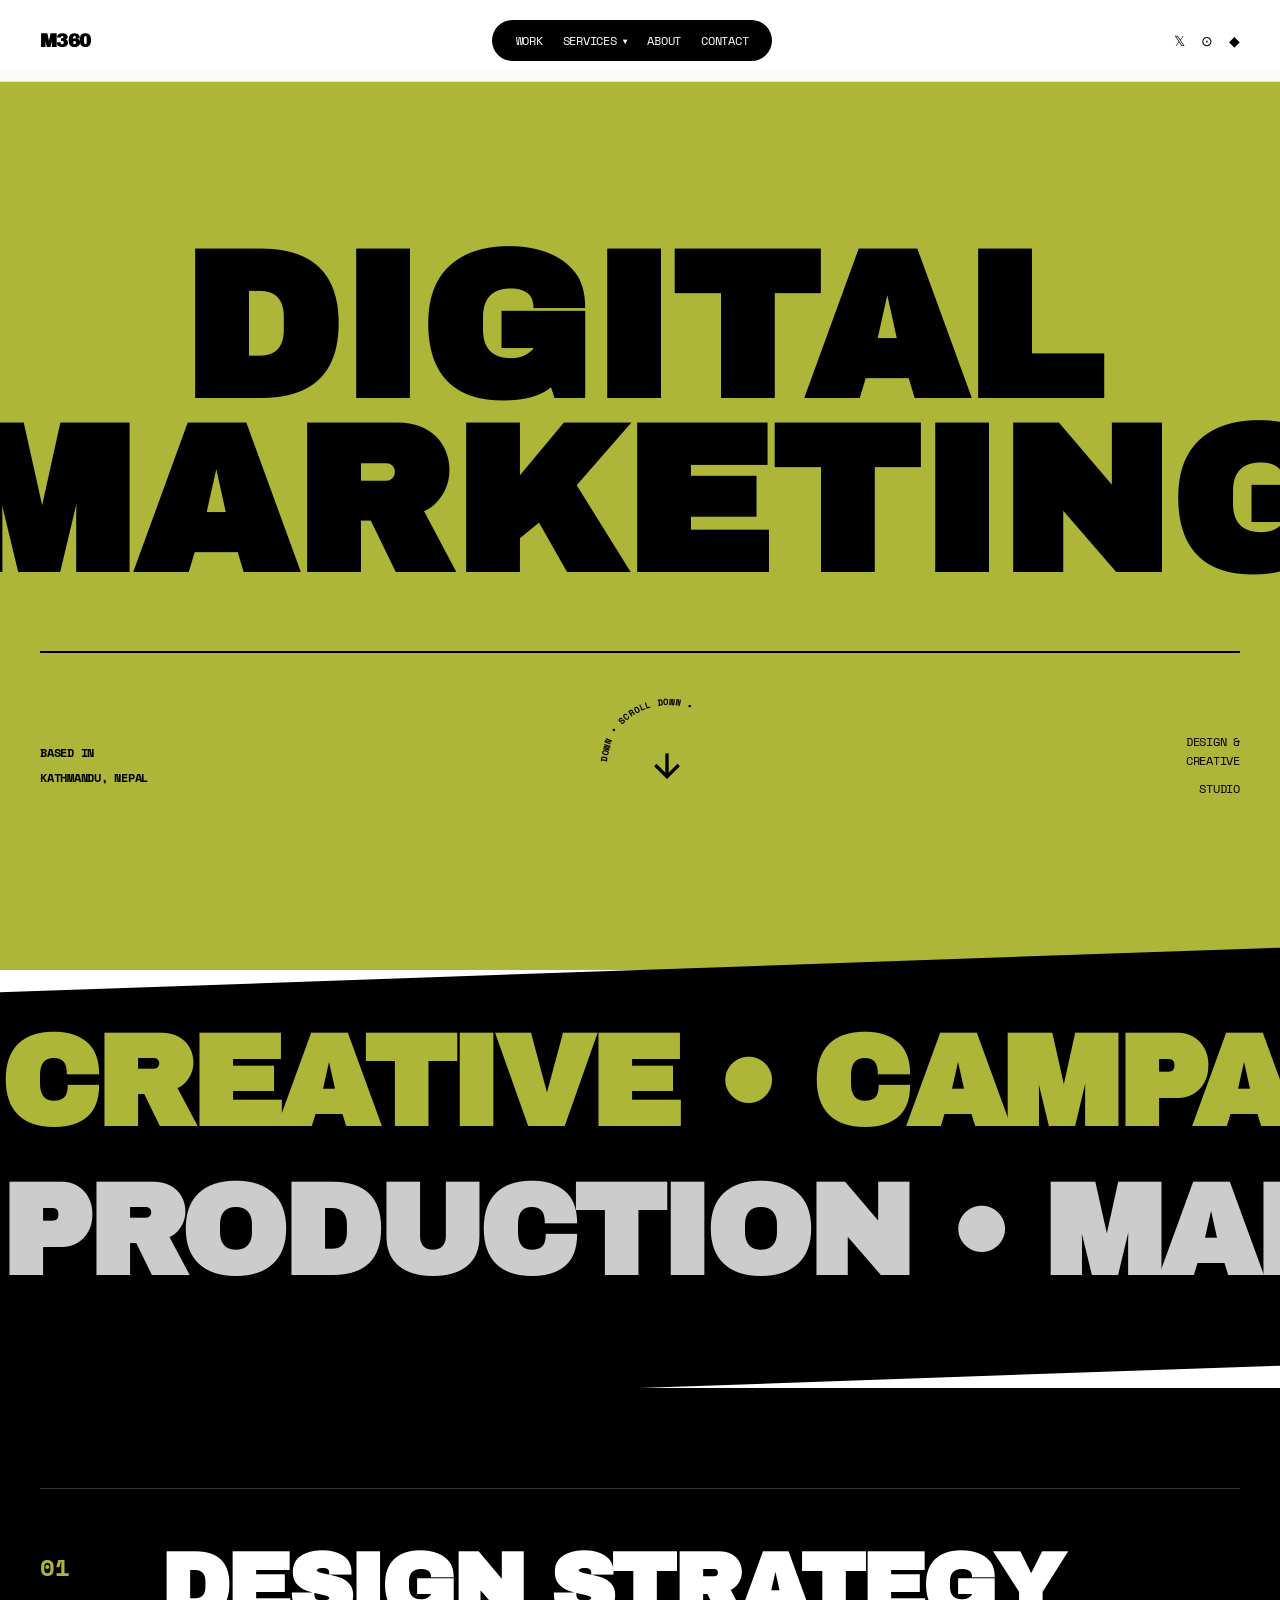
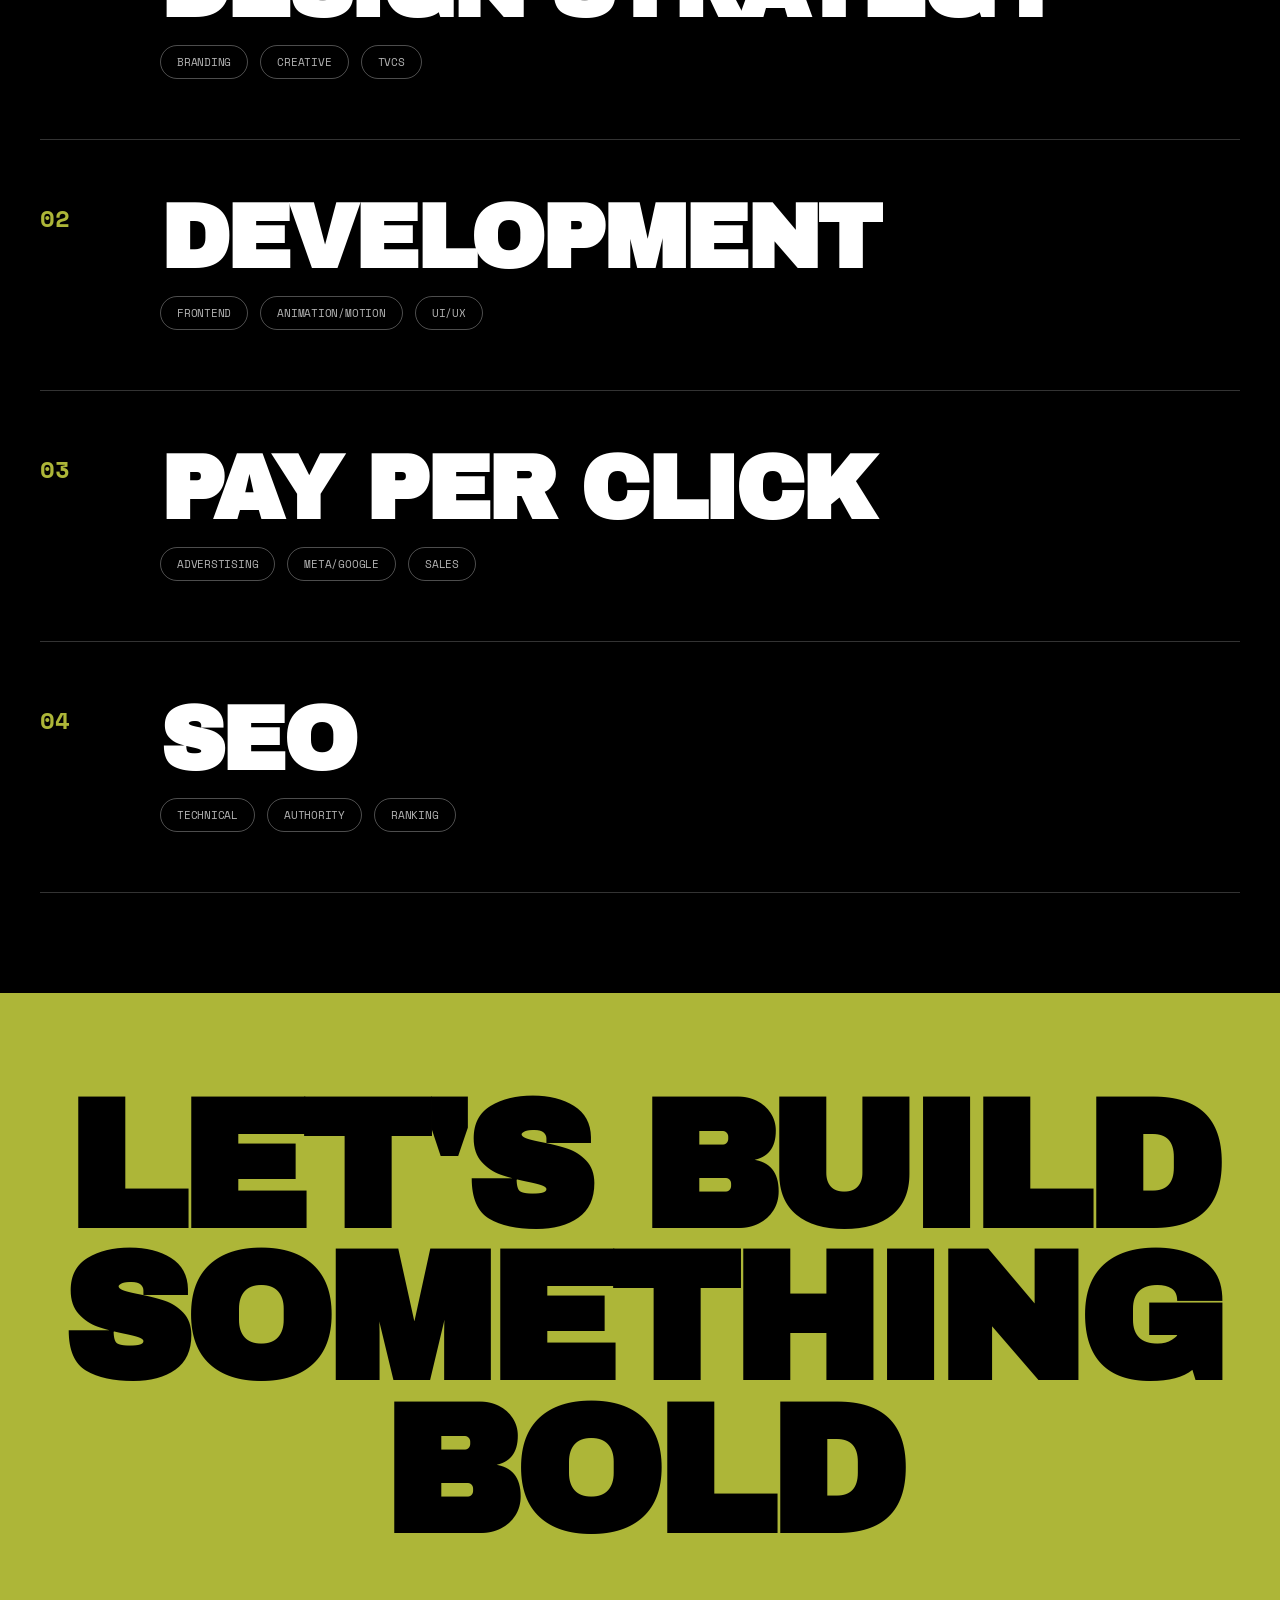
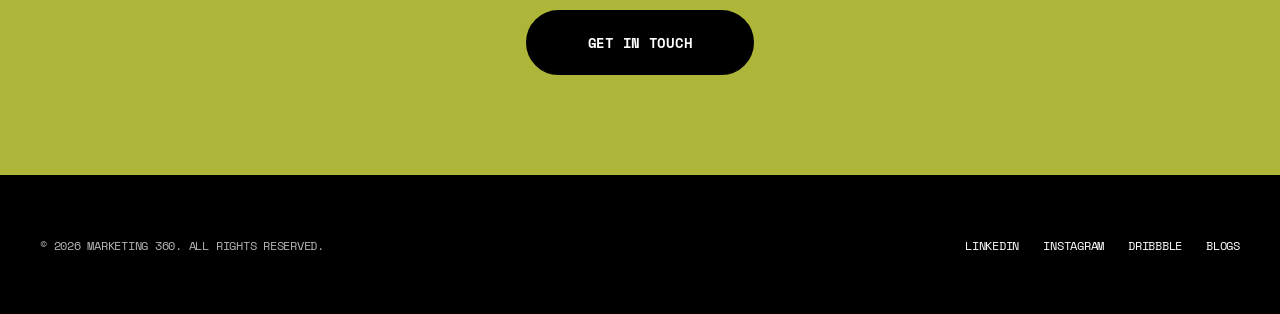
==== commit f48fec03: "Second commit with some changes like service pages and nav linking" ====
--- a/index.html
+++ b/index.html
@@ -13,7 +13,7 @@
 
     <!-- Hero Section -->
     <section class="hero" id="work">
-        <h1>Digital Marketing</h1>
+        <h1>DIGITAL MARKETING</h1>
         <div class="hero-divider"></div>
         <div class="hero-metadata">
             <div class="hero-location">
--- a/assets/css/style.css
+++ b/assets/css/style.css
@@ -10,7 +10,7 @@
         }
 
         body {
-            font-family: 'Inter', sans-serif;
+            font-family: 'Archivo Black', sans-serif;
             color: #000000;
             background-color: #FFFFFF;
             overflow-x: hidden;
@@ -59,7 +59,7 @@
         }
 
         .nav-logo a:hover {
-            color: #FF4D00;
+            color: #ADB638;
         }
 
         .nav-pill {
@@ -104,14 +104,82 @@
         }
 
         .nav-socials a:hover {
-            color: #FF4D00;
+            color: #ADB638;
             transform: scale(1.1);
+        }
+
+        /* Dropdown Menu */
+        .nav-dropdown {
+            position: relative;
+            display: inline-block;
+        }
+
+        .nav-dropdown > a {
+            display: flex;
+            align-items: center;
+        }
+
+        .nav-dropdown > a::after {
+            content: '▼';
+            font-size: 8px;
+            margin-left: 6px;
+            transition: transform 0.5s ease;
+        }
+
+        .nav-dropdown:hover > a::after {
+            transform: rotate(180deg);
+        }
+
+        .dropdown-menu {
+            position: absolute;
+            top: 100%;
+            left: 0;
+            background-color: #1a1a1a;
+            border-radius: 8px;
+            min-width: 200px;
+            display: none;
+            flex-direction: column;
+            box-shadow: 0 8px 16px rgba(0, 0, 0, 0.2);
+            z-index: 1001;
+            margin-top: 8px;
+            padding: 8px 0;
+        }
+
+        .nav-dropdown:hover .dropdown-menu {
+            display: flex;
+        }
+
+        .dropdown-menu a {
+            color: #FFFFFF;
+            padding: 12px 20px;
+            text-decoration: none;
+            font-family: 'Space Mono', monospace;
+            font-size: 12px;
+            font-weight: 400;
+            letter-spacing: -0.02em;
+            transition: all 0.3s ease;
+            text-transform: uppercase;
+            white-space: nowrap;
+        }
+
+        .dropdown-menu a:first-child {
+            border-radius: 8px 8px 0 0;
+        }
+
+        .dropdown-menu a:last-child {
+            border-radius: 0 0 8px 8px;
+        }
+
+        .dropdown-menu a:hover {
+            background-color: #ADB638;
+            color: #000000;
+            padding-left: 24px;
         }
 
         /* Hero Section */
         .hero {
             min-height: 100vh;
-            background-color: #FF4D00;
+            background-color: #ADB638;
             display: flex;
             flex-direction: column;
             justify-content: center;
@@ -127,7 +195,7 @@
             color: #000000;
             line-height: 0.85;
             margin-bottom: 60px;
-            animation: fadeInDown 0.8s ease-out;
+            animation: fadeInDown 5s ease-out;
         }
 
         @keyframes fadeInDown {
@@ -261,7 +329,7 @@
         }
 
         .marquee-row.orange .marquee-text {
-            color: #FF4D00;
+            color: #ADB638;
         }
 
         .marquee-row.white .marquee-text {
@@ -309,7 +377,7 @@
             font-size: 24px;
             font-weight: 700;
             letter-spacing: -0.02em;
-            color: #FF4D00;
+            color: #ADB638;
             min-width: 60px;
             text-transform: uppercase;
             flex-shrink: 0;
@@ -356,8 +424,8 @@
         }
 
         .services-list li:hover .service-tag {
-            border-color: #FF4D00;
-            color: #FF4D00;
+            border-color: #ADB638;
+            color: #ADB638;
         }
 
         .service-arrow {
@@ -366,7 +434,7 @@
             top: 50%;
             transform: translateY(-50%) rotate(0deg);
             font-size: 48px;
-            color: #FF4D00;
+            color: #ADB638;
             opacity: 0;
             transition: all 0.3s ease;
         }
@@ -378,7 +446,7 @@
 
         /* CTA Section */
         .cta-section {
-            background-color: #FF4D00;
+            background-color: #ADB638;
             padding: 100px 40px;
             text-align: center;
         }
@@ -456,7 +524,7 @@
         }
 
         .footer-socials a:hover {
-            color: #FF4D00;
+            color: #ADB638;
             transform: translateX(4px);
         }
 
@@ -525,7 +593,7 @@
         }
 
         body {
-            font-family: 'Inter', sans-serif;
+            font-family: 'Archivo Black', sans-serif;
             color: #000000;
             background-color: #FFFFFF;
             overflow-x: hidden;
@@ -574,7 +642,7 @@
         }
 
         .nav-logo a:hover {
-            color: #FF4D00;
+            color: #ADB638;
         }
 
         .nav-pill {
@@ -650,7 +718,7 @@
         }
 
         .dropdown-menu a:hover {
-            background-color: #FF4D00;
+            background-color: #ADB638;
             padding-left: 28px;
             color: #000000;
         }
@@ -670,14 +738,14 @@
         }
 
         .nav-socials a:hover {
-            color: #FF4D00;
+            color: #ADB638;
             transform: scale(1.1);
         }
 
         /* Hero Section */
         .hero {
             min-height: 100vh;
-            background-color: #FF4D00;
+            background-color: #ADB638;
             display: flex;
             flex-direction: column;
             justify-content: center;
@@ -762,7 +830,7 @@
         }
 
         .intro-highlight {
-            color: #FF4D00;
+            color: #ADB638;
             font-weight: 700;
         }
 
@@ -804,7 +872,7 @@
         .portfolio-image {
             width: 100%;
             height: 300px;
-            background: linear-gradient(135deg, #FF4D00, #FFB380);
+            background: linear-gradient(135deg, #ADB638, #FFB380);
             display: flex;
             align-items: center;
             justify-content: center;
@@ -827,7 +895,7 @@
             font-weight: 700;
             letter-spacing: -0.02em;
             text-transform: uppercase;
-            color: #FF4D00;
+            color: #ADB638;
             margin-bottom: 12px;
         }
 
@@ -862,7 +930,7 @@
         }
 
         .result-item strong {
-            color: #FF4D00;
+            color: #ADB638;
             font-weight: 700;
         }
 
@@ -896,7 +964,7 @@
         }
 
         .result-card {
-            border-top: 3px solid #FF4D00;
+            border-top: 3px solid #ADB638;
             padding-top: 25px;
         }
 
@@ -904,7 +972,7 @@
             font-family: 'Archivo Black', sans-serif;
             font-size: 48px;
             font-weight: 900;
-            color: #FF4D00;
+            color: #ADB638;
             line-height: 1;
             margin-bottom: 12px;
         }
@@ -920,7 +988,7 @@
 
         /* CTA Section */
         .cta-section {
-            background-color: #FF4D00;
+            background-color: #ADB638;
             padding: 100px 40px;
             text-align: center;
         }
@@ -999,7 +1067,7 @@
         }
 
         .footer-socials a:hover {
-            color: #FF4D00;
+            color: #ADB638;
             transform: translateX(4px);
         }
 
@@ -1064,7 +1132,7 @@
            ============================================ */
         :root {
             /* Colors */
-            --color-primary: #FF4D00;
+            --color-primary: #ADB638;
             --color-dark: #000000;
             --color-light: #FFFFFF;
             --color-border: rgba(0, 0, 0, 0.1);
@@ -1073,7 +1141,7 @@
             /* Fonts */
             --font-archivo: 'Archivo Black', sans-serif;
             --font-mono: 'Space Mono', monospace;
-            --font-inter: 'Inter', sans-serif;
+            --font-Archivo Black: 'Archivo Black', sans-serif;
             
             /* Spacing */
             --spacing-xs: 12px;
@@ -1112,7 +1180,7 @@
         }
 
         body {
-            font-family: var(--font-inter);
+            font-family: var(--font-Archivo Black);
             color: var(--color-dark);
             background-color: var(--color-light);
             overflow-x: hidden;
@@ -1416,7 +1484,7 @@
         }
 
         .accordion__content {
-            font-family: var(--font-inter);
+            font-family: var(--font-Archivo Black);
             font-size: 16px;
             line-height: var(--line-height-relaxed);
             color: var(--color-dark);
@@ -1545,7 +1613,7 @@
         }
 
         body {
-            font-family: 'Inter', sans-serif;
+            font-family: 'Archivo Black', sans-serif;
             color: #000000;
             background-color: #FFFFFF;
             overflow-x: hidden;
@@ -1594,7 +1662,7 @@
         }
 
         .nav-logo a:hover {
-            color: #FF4D00;
+            color: #ADB638;
         }
 
         .nav-pill {
@@ -1639,14 +1707,14 @@
         }
 
         .nav-socials a:hover {
-            color: #FF4D00;
+            color: #ADB638;
             transform: scale(1.1);
         }
 
         /* Hero Section */
         .hero {
             min-height: 100vh;
-            background-color: #FF4D00;
+            background-color: #ADB638;
             display: flex;
             flex-direction: column;
             justify-content: center;
@@ -1729,7 +1797,7 @@
             font-weight: 700;
             letter-spacing: -0.02em;
             text-transform: uppercase;
-            color: #FF4D00;
+            color: #ADB638;
             margin-bottom: 30px;
         }
 
@@ -1759,7 +1827,7 @@
         }
 
         .story-highlight {
-            border-left: 4px solid #FF4D00;
+            border-left: 4px solid #ADB638;
             padding-left: 20px;
             font-size: 16px;
             line-height: 1.8;
@@ -1781,7 +1849,7 @@
         .stat-number {
             font-family: 'Archivo Black', sans-serif;
             font-size: 48px;
-            color: #FF4D00;
+            color: #ADB638;
             margin-bottom: 10px;
             line-height: 1;
         }
@@ -1838,7 +1906,7 @@
             left: -100%;
             width: 100%;
             height: 100%;
-            background-color: #FF4D00;
+            background-color: #ADB638;
             transition: left 0.3s ease;
             z-index: -1;
         }
@@ -1848,7 +1916,7 @@
         }
 
         .value-item:hover {
-            border-color: #FF4D00;
+            border-color: #ADB638;
         }
 
         .value-item:hover .value-title {
@@ -1927,7 +1995,7 @@
             font-family: 'Archivo Black', sans-serif;
             font-size: 72px;
             font-weight: 900;
-            color: #FF4D00;
+            color: #ADB638;
             line-height: 0.8;
             opacity: 0.5;
         }
@@ -1994,14 +2062,14 @@
         }
 
         .team-member:hover {
-            border-color: #FF4D00;
+            border-color: #ADB638;
             transform: translateY(-10px);
         }
 
         .member-avatar {
             width: 120px;
             height: 120px;
-            background-color: #FF4D00;
+            background-color: #ADB638;
             border-radius: 50%;
             margin: 0 auto 20px;
             display: flex;
@@ -2026,7 +2094,7 @@
             font-weight: 700;
             letter-spacing: -0.02em;
             text-transform: uppercase;
-            color: #FF4D00;
+            color: #ADB638;
             margin-bottom: 15px;
         }
 
@@ -2038,7 +2106,7 @@
 
         /* CTA Section */
         .cta-section {
-            background-color: #FF4D00;
+            background-color: #ADB638;
             padding: 100px 40px;
             text-align: center;
         }
@@ -2117,7 +2185,7 @@
         }
 
         .footer-socials a:hover {
-            color: #FF4D00;
+            color: #ADB638;
             transform: translateX(4px);
         }
 
@@ -2208,7 +2276,7 @@
         }
 
         body {
-            font-family: 'Inter', sans-serif;
+            font-family: 'Archivo Black', sans-serif;
             color: #000000;
             background-color: #FFFFFF;
             overflow-x: hidden;
@@ -2257,7 +2325,7 @@
         }
 
         .nav-logo a:hover {
-            color: #FF4D00;
+            color: #ADB638;
         }
 
         .nav-pill {
@@ -2302,14 +2370,14 @@
         }
 
         .nav-socials a:hover {
-            color: #FF4D00;
+            color: #ADB638;
             transform: scale(1.1);
         }
 
         /* Hero Section */
         .hero {
             min-height: 100vh;
-            background-color: #FF4D00;
+            background-color: #ADB638;
             display: flex;
             flex-direction: column;
             justify-content: center;
@@ -2392,7 +2460,7 @@
             font-weight: 700;
             letter-spacing: -0.02em;
             text-transform: uppercase;
-            color: #FF4D00;
+            color: #ADB638;
             margin-bottom: 30px;
         }
 
@@ -2417,7 +2485,7 @@
         .stat-number {
             font-family: 'Archivo Black', sans-serif;
             font-size: 48px;
-            color: #FF4D00;
+            color: #ADB638;
             margin-bottom: 10px;
             line-height: 1;
         }
@@ -2474,7 +2542,7 @@
             left: -100%;
             width: 100%;
             height: 100%;
-            background-color: #FF4D00;
+            background-color: #ADB638;
             transition: left 0.3s ease;
             z-index: -1;
         }
@@ -2484,7 +2552,7 @@
         }
 
         .service-card:hover {
-            border-color: #FF4D00;
+            border-color: #ADB638;
         }
 
         .service-card:hover .service-card-title {
@@ -2501,7 +2569,7 @@
             font-weight: 700;
             letter-spacing: -0.02em;
             text-transform: uppercase;
-            color: #FF4D00;
+            color: #ADB638;
             margin-bottom: 20px;
         }
 
@@ -2573,7 +2641,7 @@
             font-family: 'Archivo Black', sans-serif;
             font-size: 72px;
             font-weight: 900;
-            color: #FF4D00;
+            color: #ADB638;
             line-height: 0.8;
             opacity: 0.5;
         }
@@ -2597,7 +2665,7 @@
 
         /* CTA Section */
         .cta-section {
-            background-color: #FF4D00;
+            background-color: #ADB638;
             padding: 100px 40px;
             text-align: center;
         }
@@ -2676,7 +2744,7 @@
         }
 
         .footer-socials a:hover {
-            color: #FF4D00;
+            color: #ADB638;
             transform: translateX(4px);
         }
 
@@ -2751,7 +2819,7 @@
         }
 
         body {
-            font-family: 'Inter', sans-serif;
+            font-family: 'Archivo Black', sans-serif;
             color: #000000;
             background-color: #FFFFFF;
             overflow-x: hidden;
@@ -2800,7 +2868,7 @@
         }
 
         .nav-logo a:hover {
-            color: #FF4D00;
+            color: #ADB638;
         }
 
         .nav-pill {
@@ -2845,14 +2913,14 @@
         }
 
         .nav-socials a:hover {
-            color: #FF4D00;
+            color: #ADB638;
             transform: scale(1.1);
         }
 
         /* Hero Section */
         .hero {
             min-height: 100vh;
-            background-color: #FF4D00;
+            background-color: #ADB638;
             display: flex;
             flex-direction: column;
             justify-content: center;
@@ -2935,7 +3003,7 @@
             font-weight: 700;
             letter-spacing: -0.02em;
             text-transform: uppercase;
-            color: #FF4D00;
+            color: #ADB638;
             margin-bottom: 30px;
         }
 
@@ -2960,7 +3028,7 @@
         .stat-number {
             font-family: 'Archivo Black', sans-serif;
             font-size: 48px;
-            color: #FF4D00;
+            color: #ADB638;
             margin-bottom: 10px;
             line-height: 1;
         }
@@ -3017,7 +3085,7 @@
             left: -100%;
             width: 100%;
             height: 100%;
-            background-color: #FF4D00;
+            background-color: #ADB638;
             transition: left 0.3s ease;
             z-index: -1;
         }
@@ -3027,7 +3095,7 @@
         }
 
         .service-card:hover {
-            border-color: #FF4D00;
+            border-color: #ADB638;
         }
 
         .service-card:hover .service-card-title {
@@ -3044,7 +3112,7 @@
             font-weight: 700;
             letter-spacing: -0.02em;
             text-transform: uppercase;
-            color: #FF4D00;
+            color: #ADB638;
             margin-bottom: 20px;
         }
 
@@ -3116,7 +3184,7 @@
             font-family: 'Archivo Black', sans-serif;
             font-size: 72px;
             font-weight: 900;
-            color: #FF4D00;
+            color: #ADB638;
             line-height: 0.8;
             opacity: 0.5;
         }
@@ -3167,14 +3235,14 @@
         }
 
         .platform-item {
-            border: 2px solid #FF4D00;
+            border: 2px solid #ADB638;
             padding: 40px;
             text-align: center;
             transition: all 0.3s ease;
         }
 
         .platform-item:hover {
-            background-color: #FF4D00;
+            background-color: #ADB638;
             color: #000000;
         }
 
@@ -3198,7 +3266,7 @@
 
         /* CTA Section */
         .cta-section {
-            background-color: #FF4D00;
+            background-color: #ADB638;
             padding: 100px 40px;
             text-align: center;
         }
@@ -3277,7 +3345,7 @@
         }
 
         .footer-socials a:hover {
-            color: #FF4D00;
+            color: #ADB638;
             transform: translateX(4px);
         }
 
@@ -3360,7 +3428,7 @@
         }
 
         body {
-            font-family: 'Inter', sans-serif;
+            font-family: 'Archivo Black', sans-serif;
             color: #000000;
             background-color: #FFFFFF;
             overflow-x: hidden;
@@ -3409,7 +3477,7 @@
         }
 
         .nav-logo a:hover {
-            color: #FF4D00;
+            color: #ADB638;
         }
 
         .nav-pill {
@@ -3454,14 +3522,14 @@
         }
 
         .nav-socials a:hover {
-            color: #FF4D00;
+            color: #ADB638;
             transform: scale(1.1);
         }
 
         /* Hero Section */
         .hero {
             min-height: 100vh;
-            background-color: #FF4D00;
+            background-color: #ADB638;
             display: flex;
             flex-direction: column;
             justify-content: center;
@@ -3544,7 +3612,7 @@
             font-weight: 700;
             letter-spacing: -0.02em;
             text-transform: uppercase;
-            color: #FF4D00;
+            color: #ADB638;
             margin-bottom: 30px;
         }
 
@@ -3569,7 +3637,7 @@
         .stat-number {
             font-family: 'Archivo Black', sans-serif;
             font-size: 48px;
-            color: #FF4D00;
+            color: #ADB638;
             margin-bottom: 10px;
             line-height: 1;
         }
@@ -3626,7 +3694,7 @@
             left: -100%;
             width: 100%;
             height: 100%;
-            background-color: #FF4D00;
+            background-color: #ADB638;
             transition: left 0.3s ease;
             z-index: -1;
         }
@@ -3636,7 +3704,7 @@
         }
 
         .service-card:hover {
-            border-color: #FF4D00;
+            border-color: #ADB638;
         }
 
         .service-card:hover .service-card-title {
@@ -3653,7 +3721,7 @@
             font-weight: 700;
             letter-spacing: -0.02em;
             text-transform: uppercase;
-            color: #FF4D00;
+            color: #ADB638;
             margin-bottom: 20px;
         }
 
@@ -3725,7 +3793,7 @@
             font-family: 'Archivo Black', sans-serif;
             font-size: 72px;
             font-weight: 900;
-            color: #FF4D00;
+            color: #ADB638;
             line-height: 0.8;
             opacity: 0.5;
         }
@@ -3776,7 +3844,7 @@
         }
 
         .pillar-item {
-            border-left: 4px solid #FF4D00;
+            border-left: 4px solid #ADB638;
             padding: 30px;
             padding-left: 30px;
             transition: all 0.3s ease;
@@ -3810,7 +3878,7 @@
 
         /* CTA Section */
         .cta-section {
-            background-color: #FF4D00;
+            background-color: #ADB638;
             padding: 100px 40px;
             text-align: center;
         }
@@ -3889,7 +3957,7 @@
         }
 
         .footer-socials a:hover {
-            color: #FF4D00;
+            color: #ADB638;
             transform: translateX(4px);
         }
 
@@ -3972,7 +4040,7 @@
         }
 
         body {
-            font-family: 'Inter', sans-serif;
+            font-family: 'Archivo Black', sans-serif;
             color: #000000;
             background-color: #FFFFFF;
             overflow-x: hidden;
@@ -4021,7 +4089,7 @@
         }
 
         .nav-logo a:hover {
-            color: #FF4D00;
+            color: #ADB638;
         }
 
         .nav-pill {
@@ -4097,7 +4165,7 @@
         }
 
         .dropdown-menu a:hover {
-            background-color: #FF4D00;
+            background-color: #ADB638;
             padding-left: 28px;
             color: #000000;
         }
@@ -4117,14 +4185,14 @@
         }
 
         .nav-socials a:hover {
-            color: #FF4D00;
+            color: #ADB638;
             transform: scale(1.1);
         }
 
         /* Hero Section */
         .hero {
             min-height: 100vh;
-            background-color: #FF4D00;
+            background-color: #ADB638;
             display: flex;
             flex-direction: column;
             justify-content: center;
@@ -4207,7 +4275,7 @@
             font-weight: 700;
             letter-spacing: -0.02em;
             text-transform: uppercase;
-            color: #FF4D00;
+            color: #ADB638;
             margin-bottom: 30px;
         }
 
@@ -4232,7 +4300,7 @@
         .stat-number {
             font-family: 'Archivo Black', sans-serif;
             font-size: 48px;
-            color: #FF4D00;
+            color: #ADB638;
             margin-bottom: 10px;
             line-height: 1;
         }
@@ -4289,7 +4357,7 @@
             left: -100%;
             width: 100%;
             height: 100%;
-            background-color: #FF4D00;
+            background-color: #ADB638;
             transition: left 0.3s ease;
             z-index: -1;
         }
@@ -4299,7 +4367,7 @@
         }
 
         .service-card:hover {
-            border-color: #FF4D00;
+            border-color: #ADB638;
         }
 
         .service-card:hover .service-card-title {
@@ -4316,7 +4384,7 @@
             font-weight: 700;
             letter-spacing: -0.02em;
             text-transform: uppercase;
-            color: #FF4D00;
+            color: #ADB638;
             margin-bottom: 20px;
         }
 
@@ -4388,7 +4456,7 @@
             font-family: 'Archivo Black', sans-serif;
             font-size: 72px;
             font-weight: 900;
-            color: #FF4D00;
+            color: #ADB638;
             line-height: 0.8;
             opacity: 0.5;
         }
@@ -4454,7 +4522,7 @@
             left: -100%;
             width: 100%;
             height: 100%;
-            background-color: #FF4D00;
+            background-color: #ADB638;
             transition: left 0.3s ease;
             z-index: -1;
         }
@@ -4464,7 +4532,7 @@
         }
 
         .type-item:hover {
-            border-color: #FF4D00;
+            border-color: #ADB638;
         }
 
         .type-item:hover .type-name {
@@ -4500,7 +4568,7 @@
 
         /* CTA Section */
         .cta-section {
-            background-color: #FF4D00;
+            background-color: #ADB638;
             padding: 100px 40px;
             text-align: center;
         }
@@ -4579,7 +4647,7 @@
         }
 
         .footer-socials a:hover {
-            color: #FF4D00;
+            color: #ADB638;
             transform: translateX(4px);
         }
 
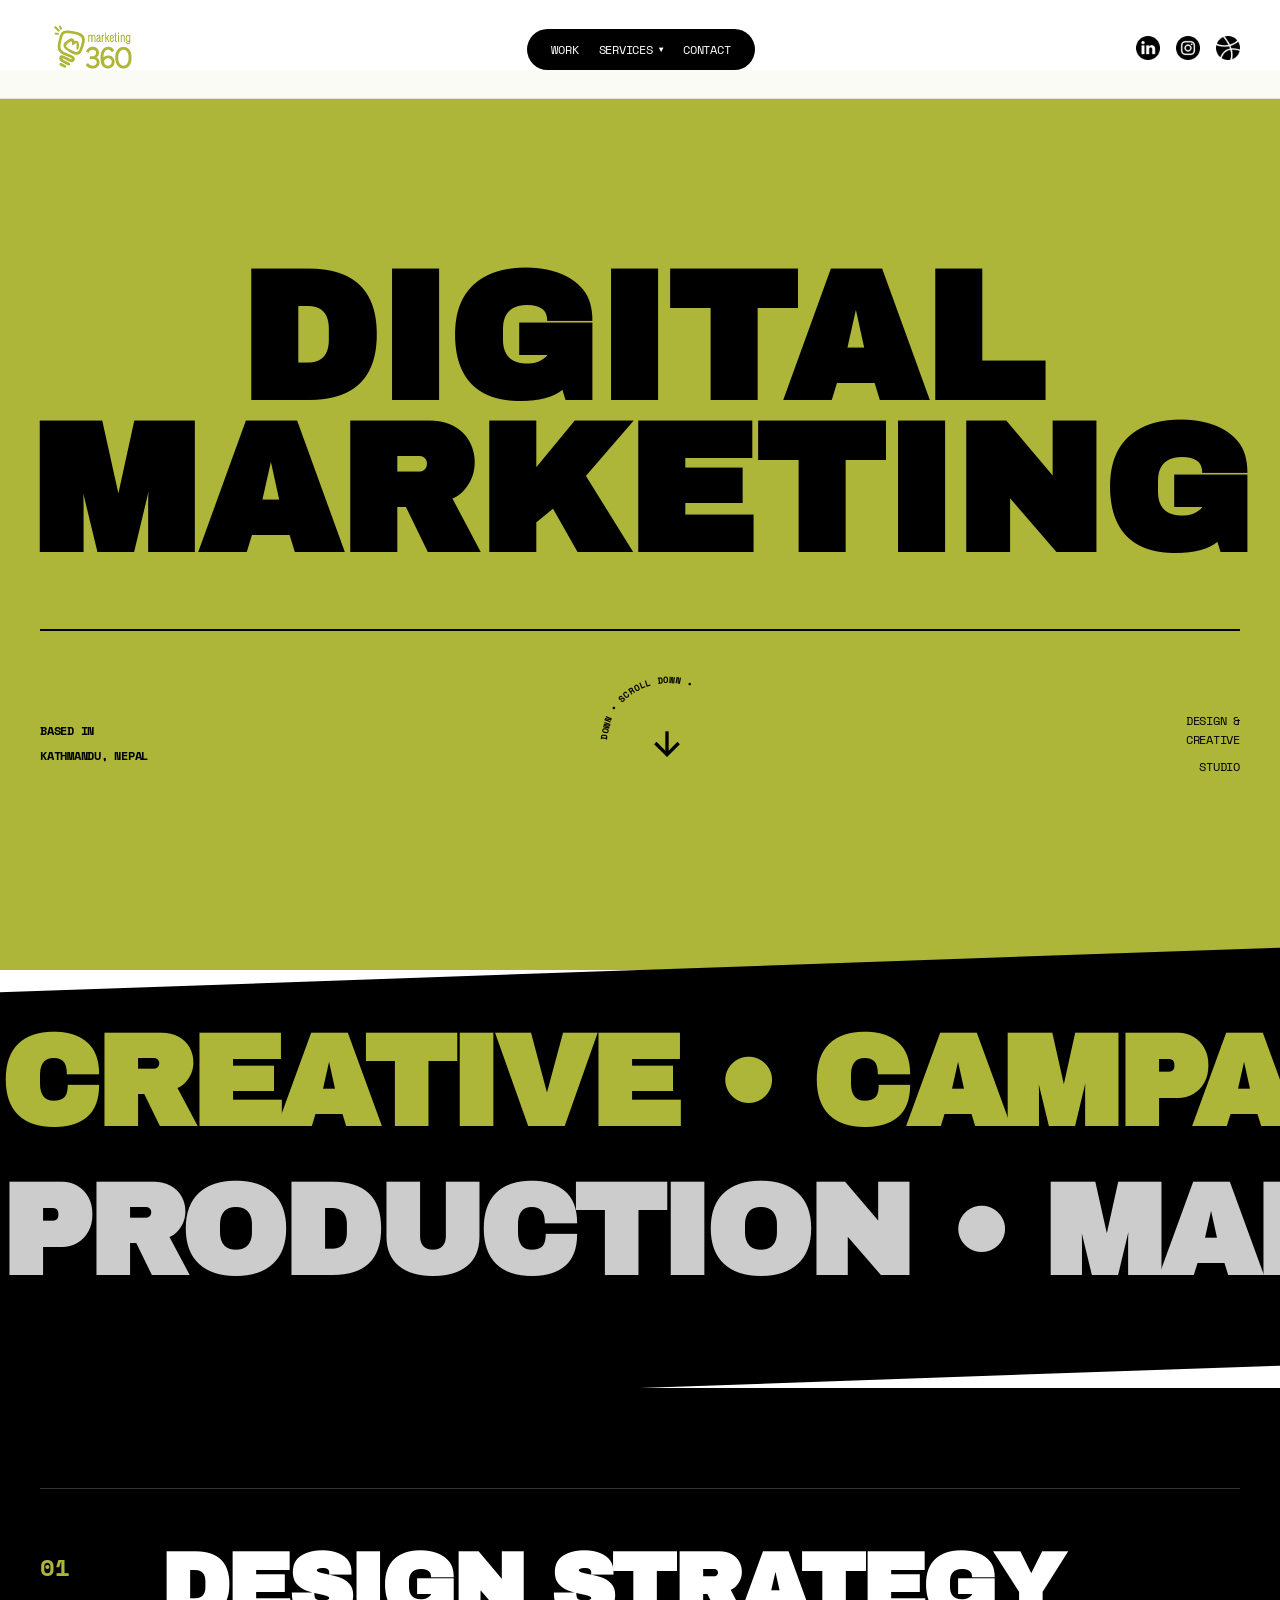
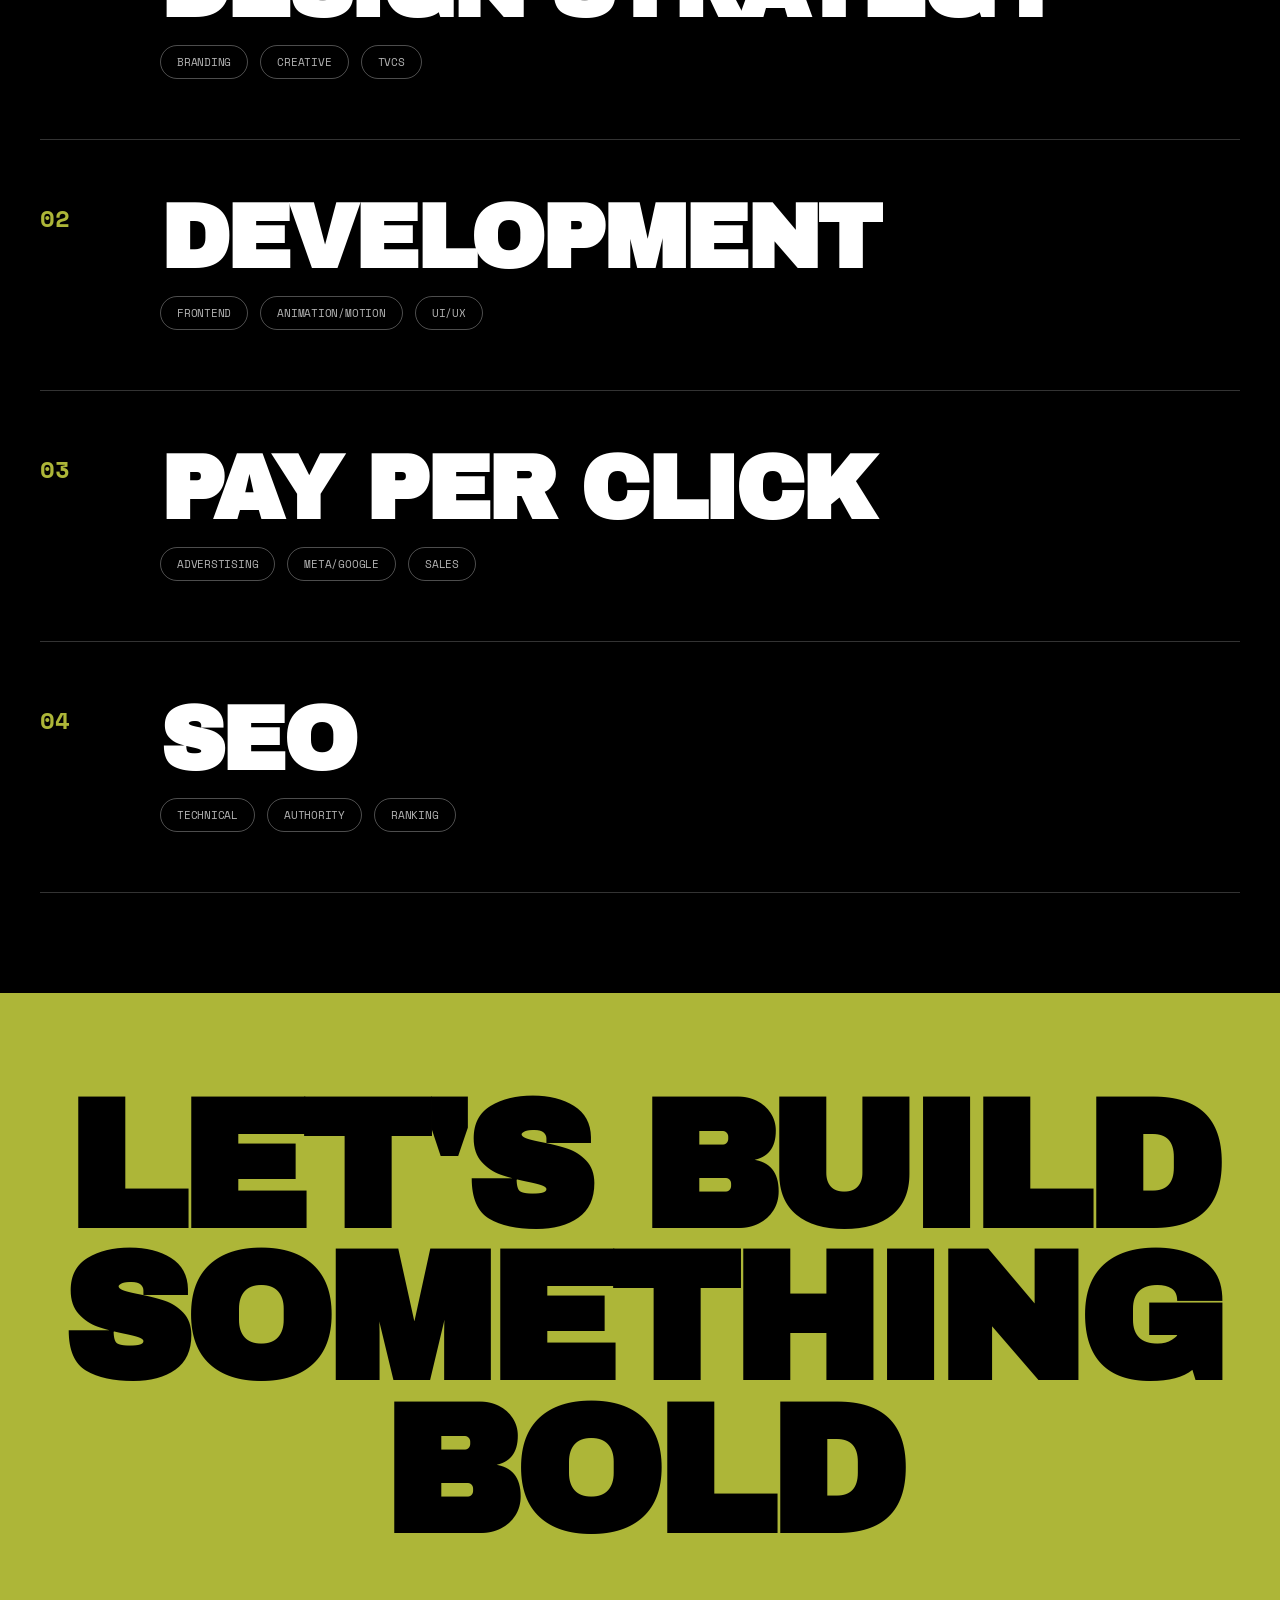
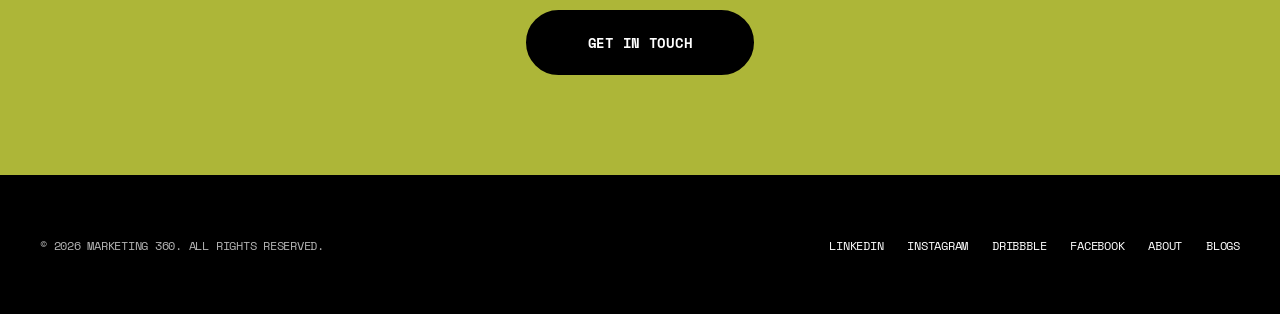
==== commit ed7f9167: "third commit with logo and h1 tags letter spacing minimization" ====
--- a/index.html
+++ b/index.html
@@ -6,6 +6,7 @@
     <title>Marketing 360 - Best Digital Marketing in Nepal</title>
     <link href="https://fonts.googleapis.com/css2?family=Archivo+Black&family=Space+Mono:wght@400;700&family=Inter:wght@400;500;600;700&display=swap" rel="stylesheet">
     <link rel="stylesheet" href="assets/css/style.css">
+    <link rel="icon" type="image/png" href="/assets/images/icons/favicon.png">
 </head>
 <body>
     <!-- Navigation -->
--- a/assets/css/style.css
+++ b/assets/css/style.css
@@ -191,7 +191,7 @@
         }
 
         .hero h1 {
-            font-size: 16vw;
+            font-size: 14vw;
             color: #000000;
             line-height: 0.85;
             margin-bottom: 60px;
@@ -757,7 +757,7 @@
         }
 
         .hero h1 {
-            font-size: 16vw;
+            font-size: 14vw;
             color: #000000;
             line-height: 0.85;
             margin-bottom: 60px;
@@ -1141,7 +1141,7 @@
             /* Fonts */
             --font-archivo: 'Archivo Black', sans-serif;
             --font-mono: 'Space Mono', monospace;
-            --font-Archivo Black: 'Archivo Black', sans-serif;
+            --font-archivo-black: 'Archivo Black', sans-serif;
             
             /* Spacing */
             --spacing-xs: 12px;
@@ -1180,7 +1180,7 @@
         }
 
         body {
-            font-family: var(--font-Archivo Black);
+            font-family: var(--font-archivo-black);
             color: var(--color-dark);
             background-color: var(--color-light);
             overflow-x: hidden;
@@ -1484,7 +1484,7 @@
         }
 
         .accordion__content {
-            font-family: var(--font-Archivo Black);
+            font-family: var(--font-archivo-black);
             font-size: 16px;
             line-height: var(--line-height-relaxed);
             color: var(--color-dark);
@@ -1726,7 +1726,7 @@
         }
 
         .hero h1 {
-            font-size: 16vw;
+            font-size: 14vw;
             color: #000000;
             line-height: 0.85;
             margin-bottom: 60px;
@@ -2389,7 +2389,7 @@
         }
 
         .hero h1 {
-            font-size: 16vw;
+            font-size: 14vw;
             color: #000000;
             line-height: 0.85;
             margin-bottom: 60px;
@@ -2932,7 +2932,7 @@
         }
 
         .hero h1 {
-            font-size: 16vw;
+            font-size: 14vw;
             color: #000000;
             line-height: 0.85;
             margin-bottom: 60px;
@@ -3541,7 +3541,7 @@
         }
 
         .hero h1 {
-            font-size: 16vw;
+            font-size: 14vw;
             color: #000000;
             line-height: 0.85;
             margin-bottom: 60px;
@@ -4204,7 +4204,7 @@
         }
 
         .hero h1 {
-            font-size: 16vw;
+            font-size: 14vw;
             color: #000000;
             line-height: 0.85;
             margin-bottom: 60px;
